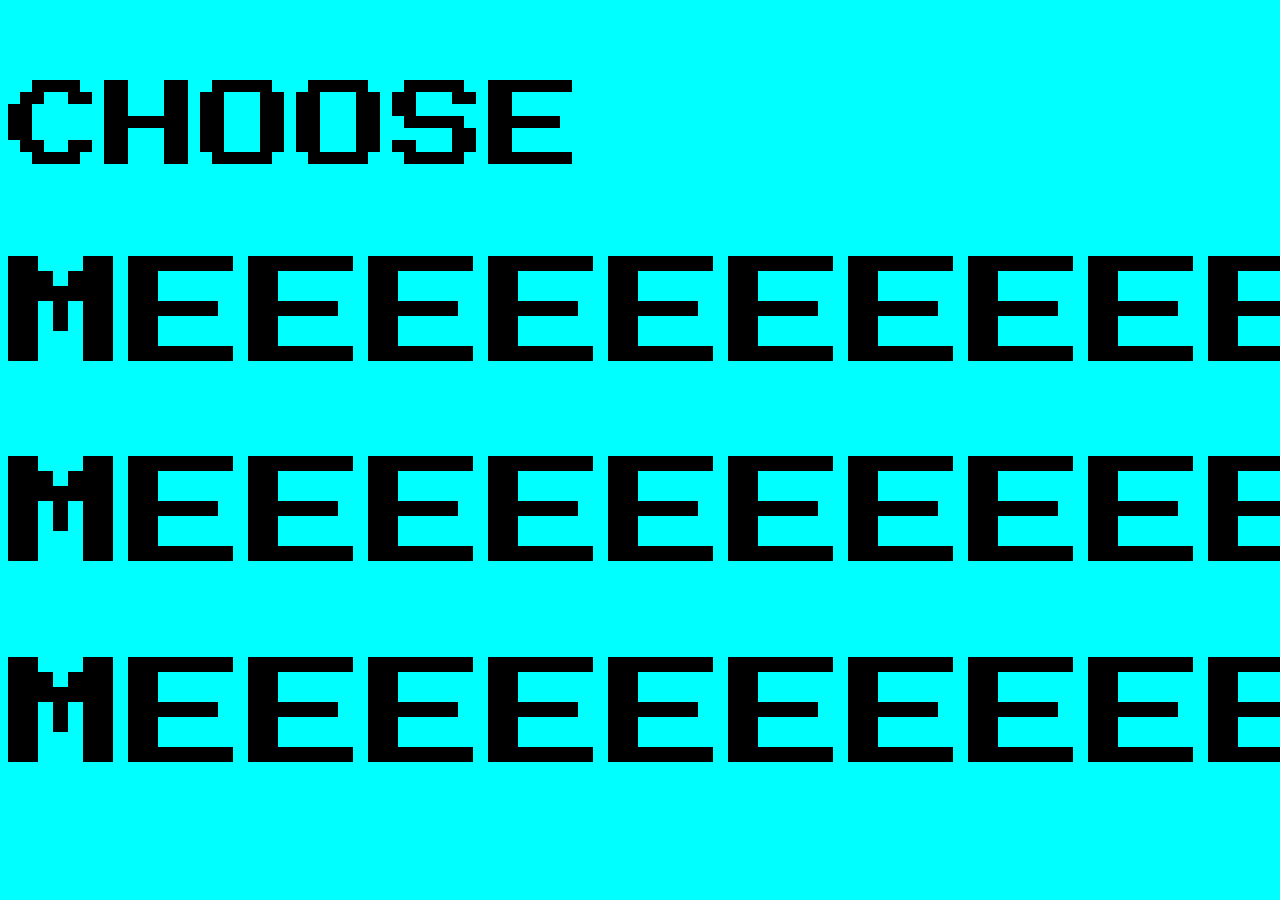
==== index.html @ 90950198 "comienzo" ====
<!DOCTYPE html>
<html lang="en">
<head>
    <meta charset="UTF-8">
    <meta name="viewport" content="width=device-width, initial-scale=1.0">
    <title>Document</title>

<!-- GOOGLE FONT PRESS START -->
 <link rel="preconnect" href="https://fonts.googleapis.com">
<link rel="preconnect" href="https://fonts.gstatic.com" crossorigin>
<link href="https://fonts.googleapis.com/css2?family=Press+Start+2P&display=swap" rel="stylesheet">

<!-- GOOGLE FONT NOTO SANS -->
<link rel="preconnect" href="https://fonts.googleapis.com">
<link rel="preconnect" href="https://fonts.gstatic.com" crossorigin>
<link href="https://fonts.googleapis.com/css2?family=Noto+Sans:ital,wght@0,100..900;1,100..900&display=swap" rel="stylesheet">

<link rel="stylesheet" href="css/style.css">

</head>
<body>
    <h2>CHOOSE</h2>
    <div class="meee">
        <div><h1>MEEEEEEEEEEEEEE</h1></div>
        <div><h1>MEEEEEEEEEEEEEE</h1></div>
        <div><h1>MEEEEEEEEEEEEEE</h1></div>
    </div>
</body>
</html>
---- css/style.css ----
body {
   background-color: aqua;
}

h1 {
  font-family: "Press Start 2P", system-ui;
  font-weight: 0;
  font-style: normal;
  font-size: 120px;
  gap: inherit;
}

h2 {
   font-family: "Press Start 2P", system-ui;
   font-weight: 0;
   font-style: normal; 
   font-size: 96px;
}


*{
  font-family: "Noto Sans", sans-serif;
  font-optical-sizing: auto;
  font-weight: 200;
  font-style: normal;
  font-variation-settings:
    "wdth" 100;
}
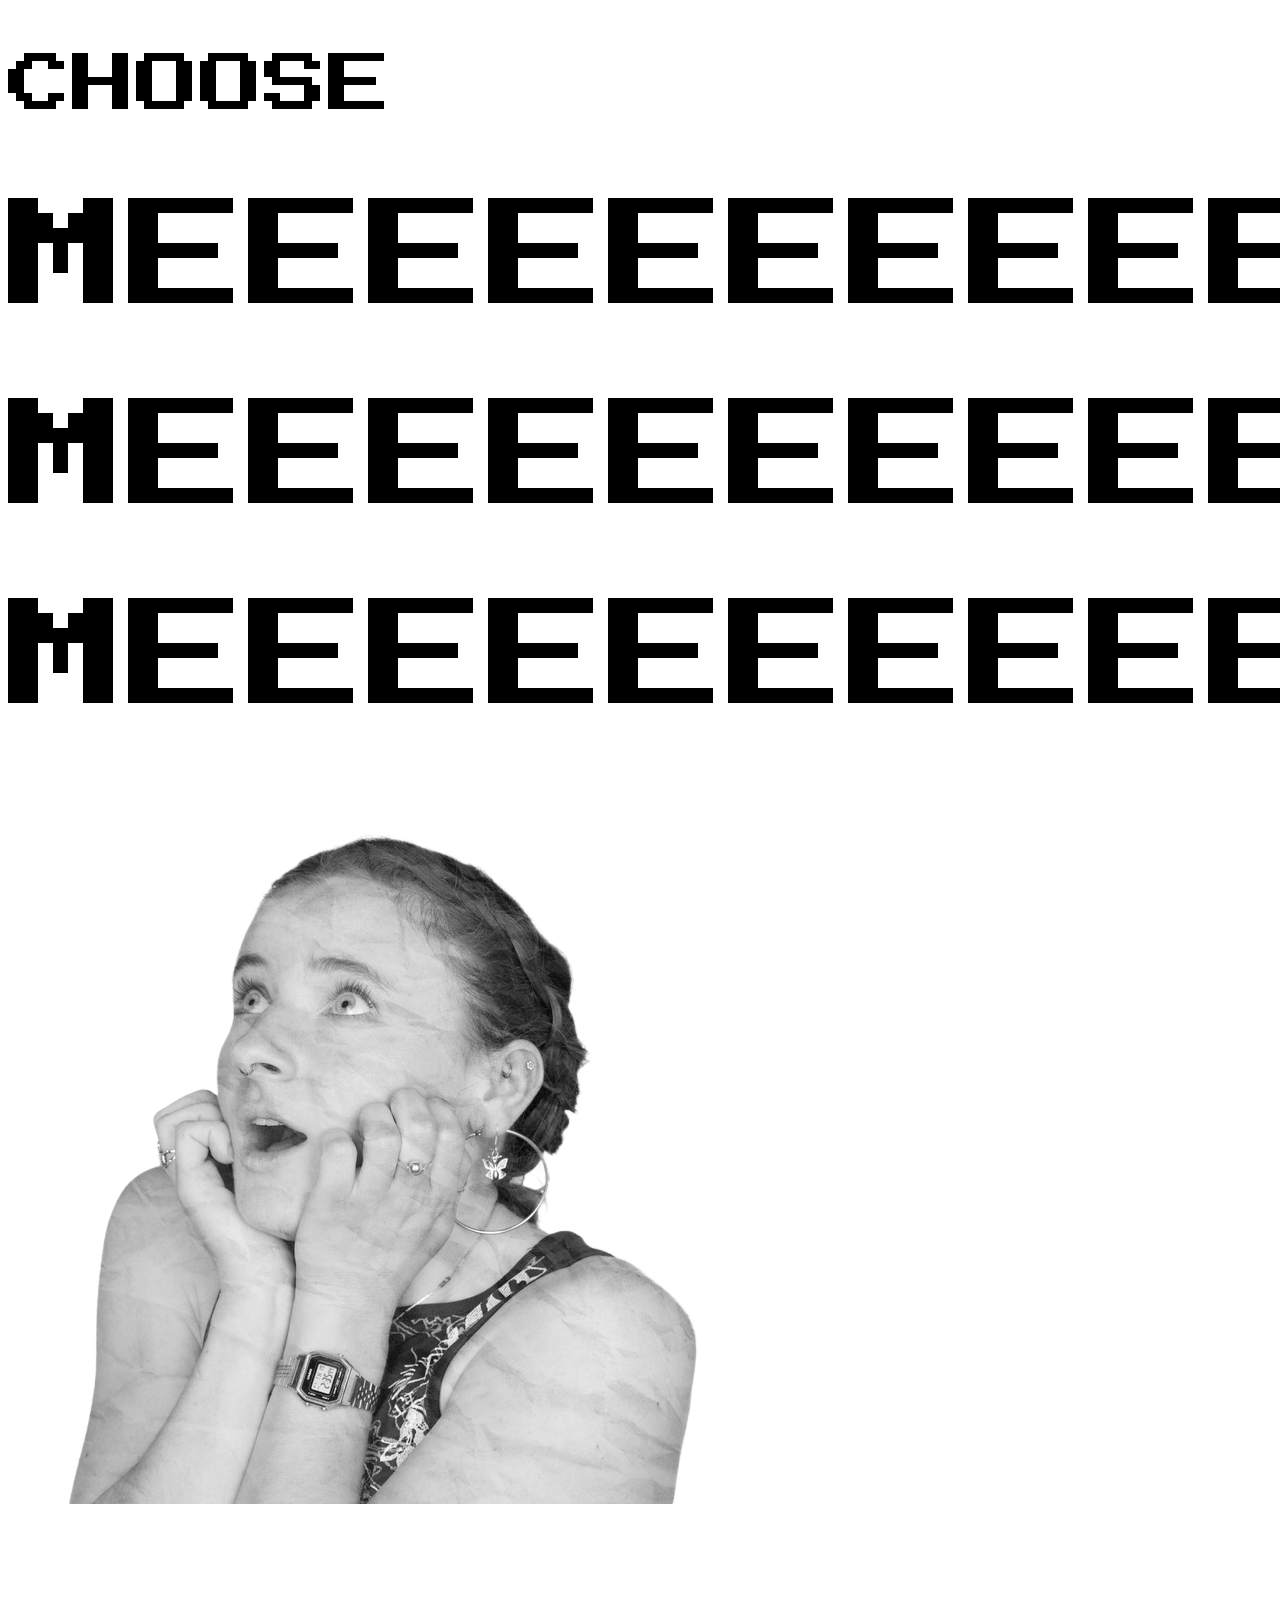
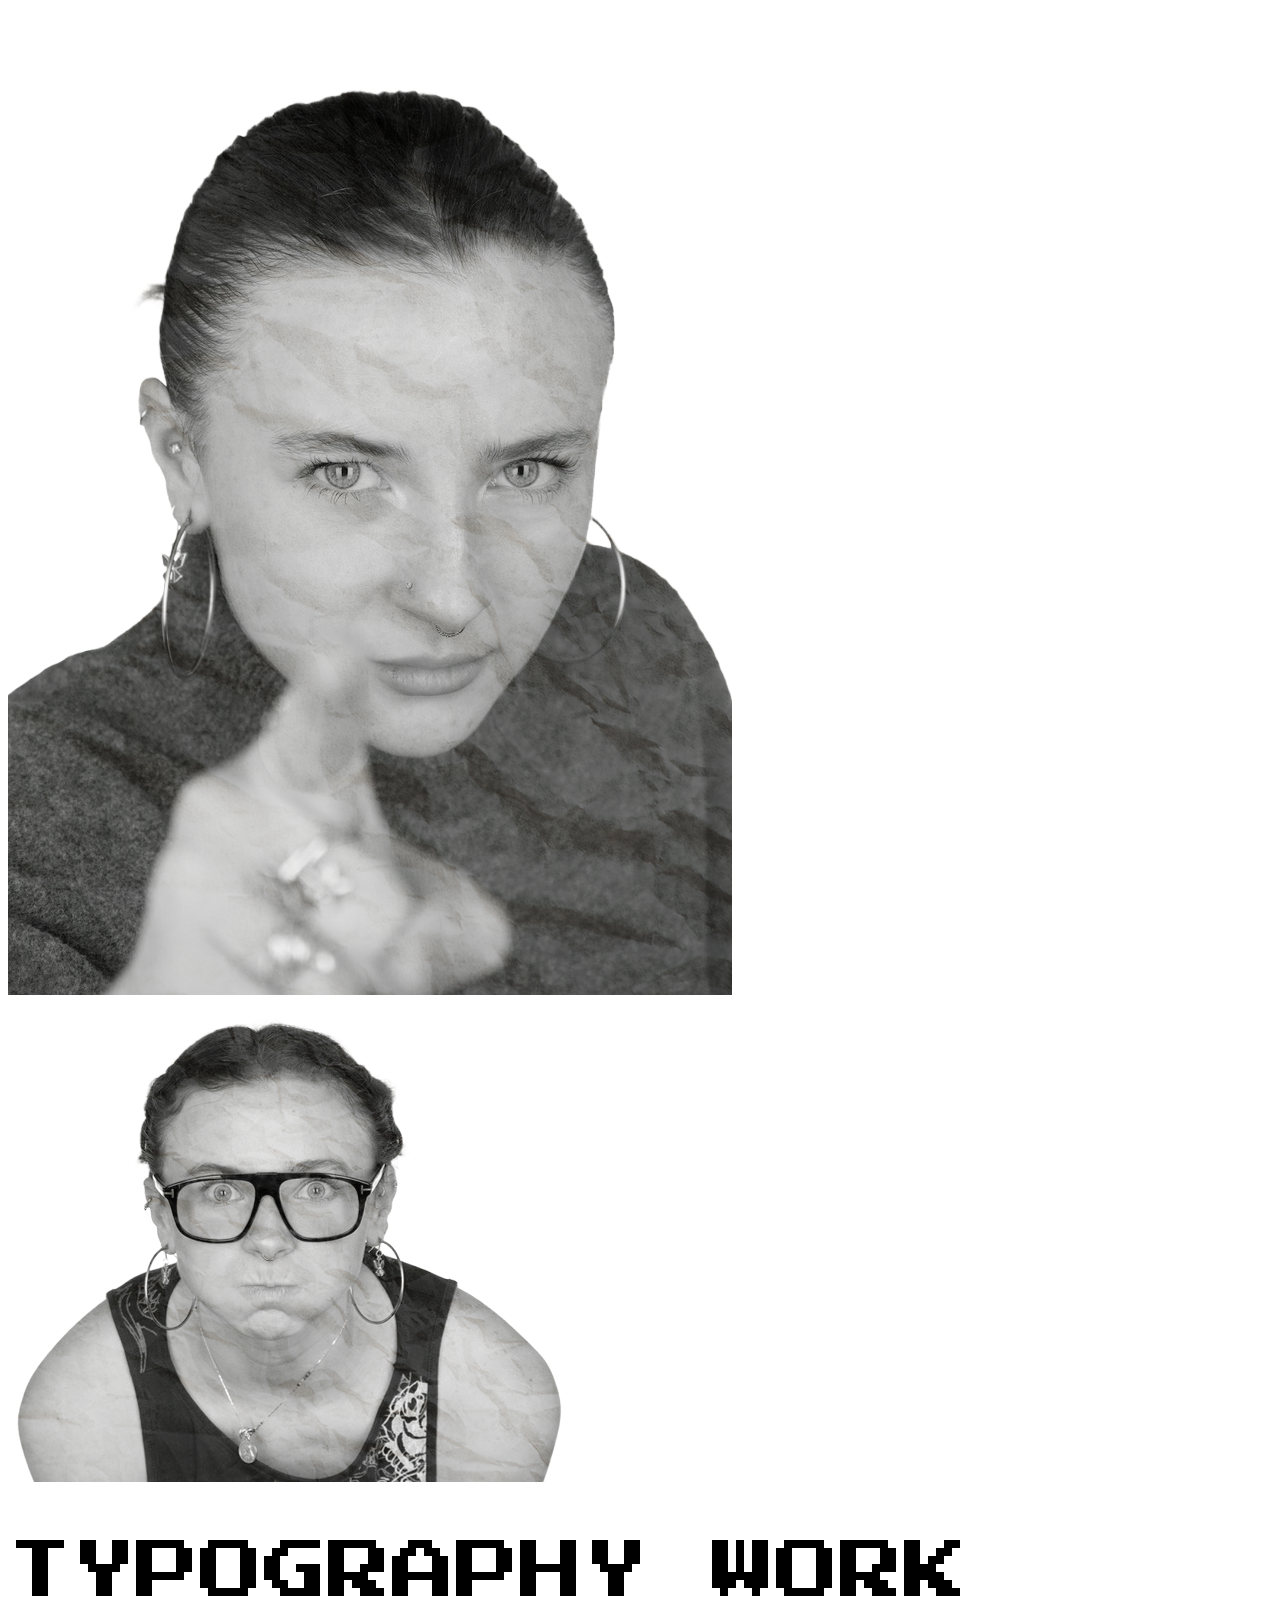
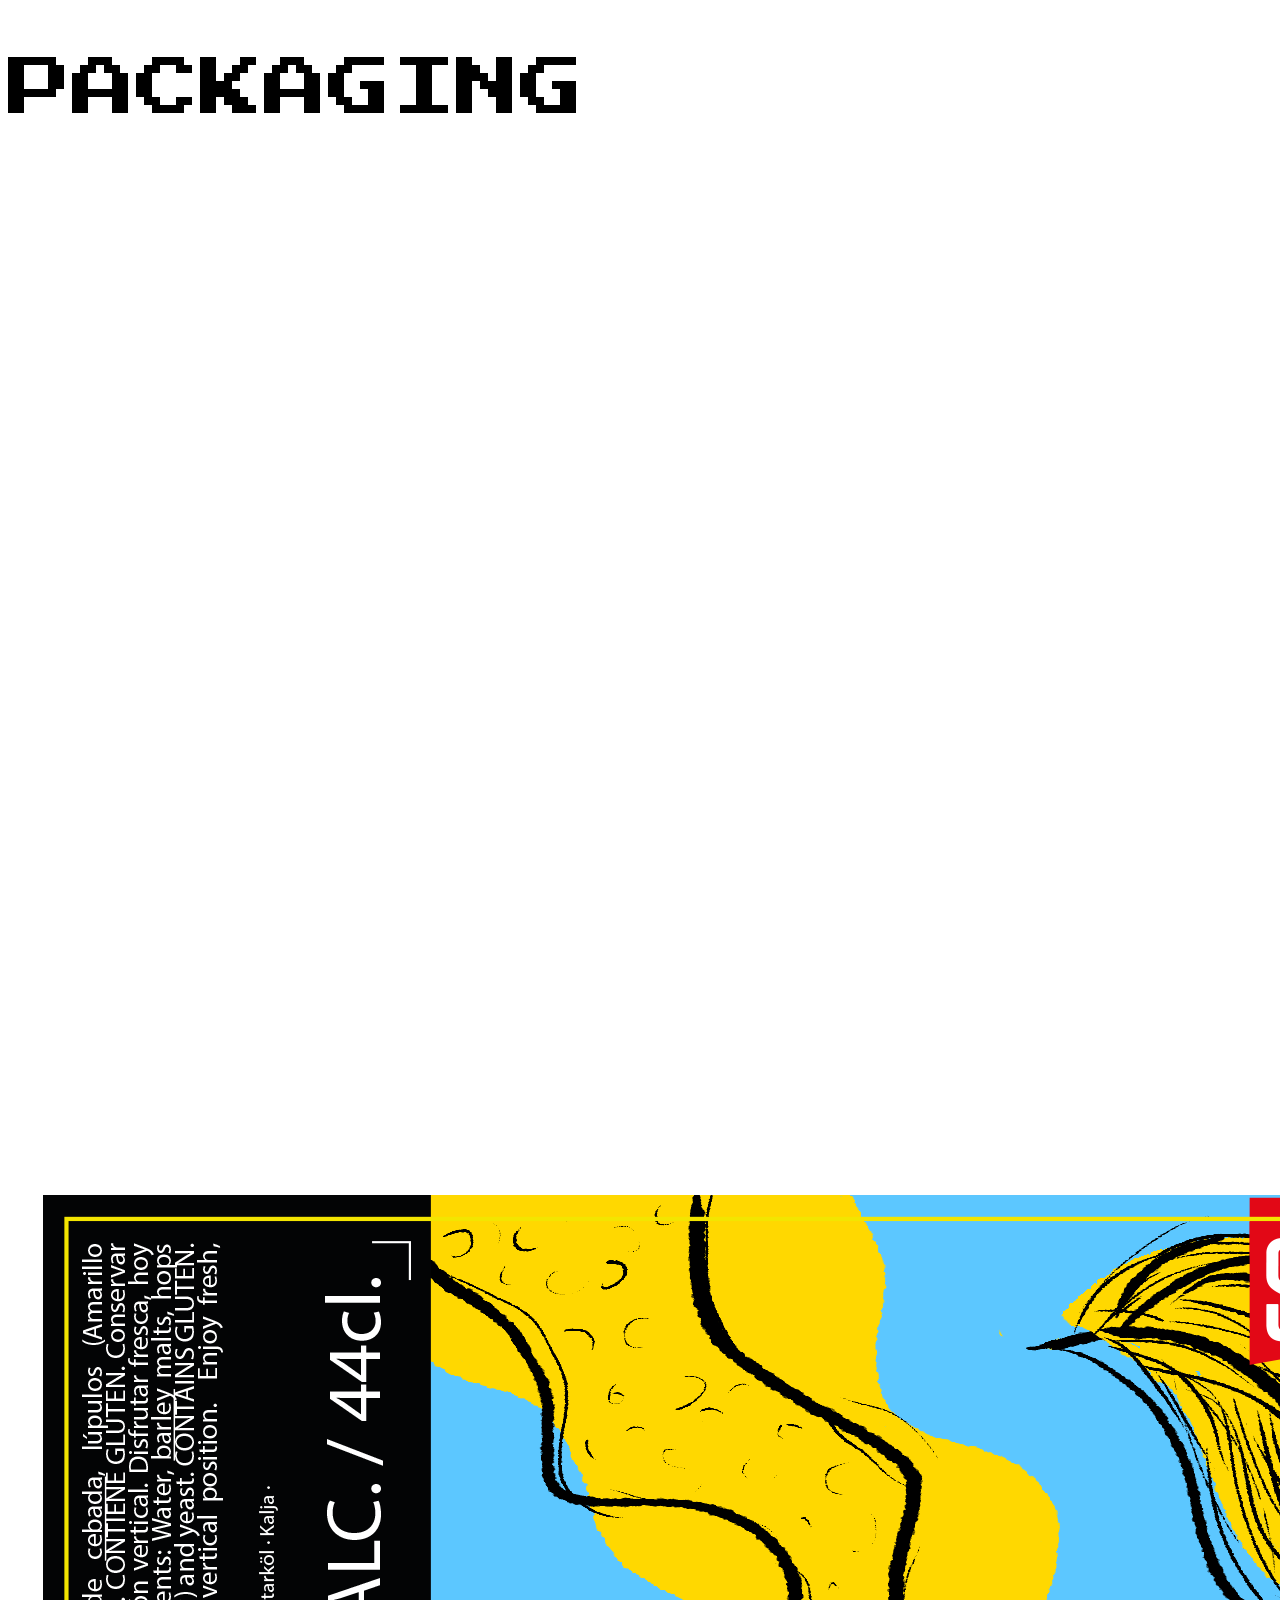
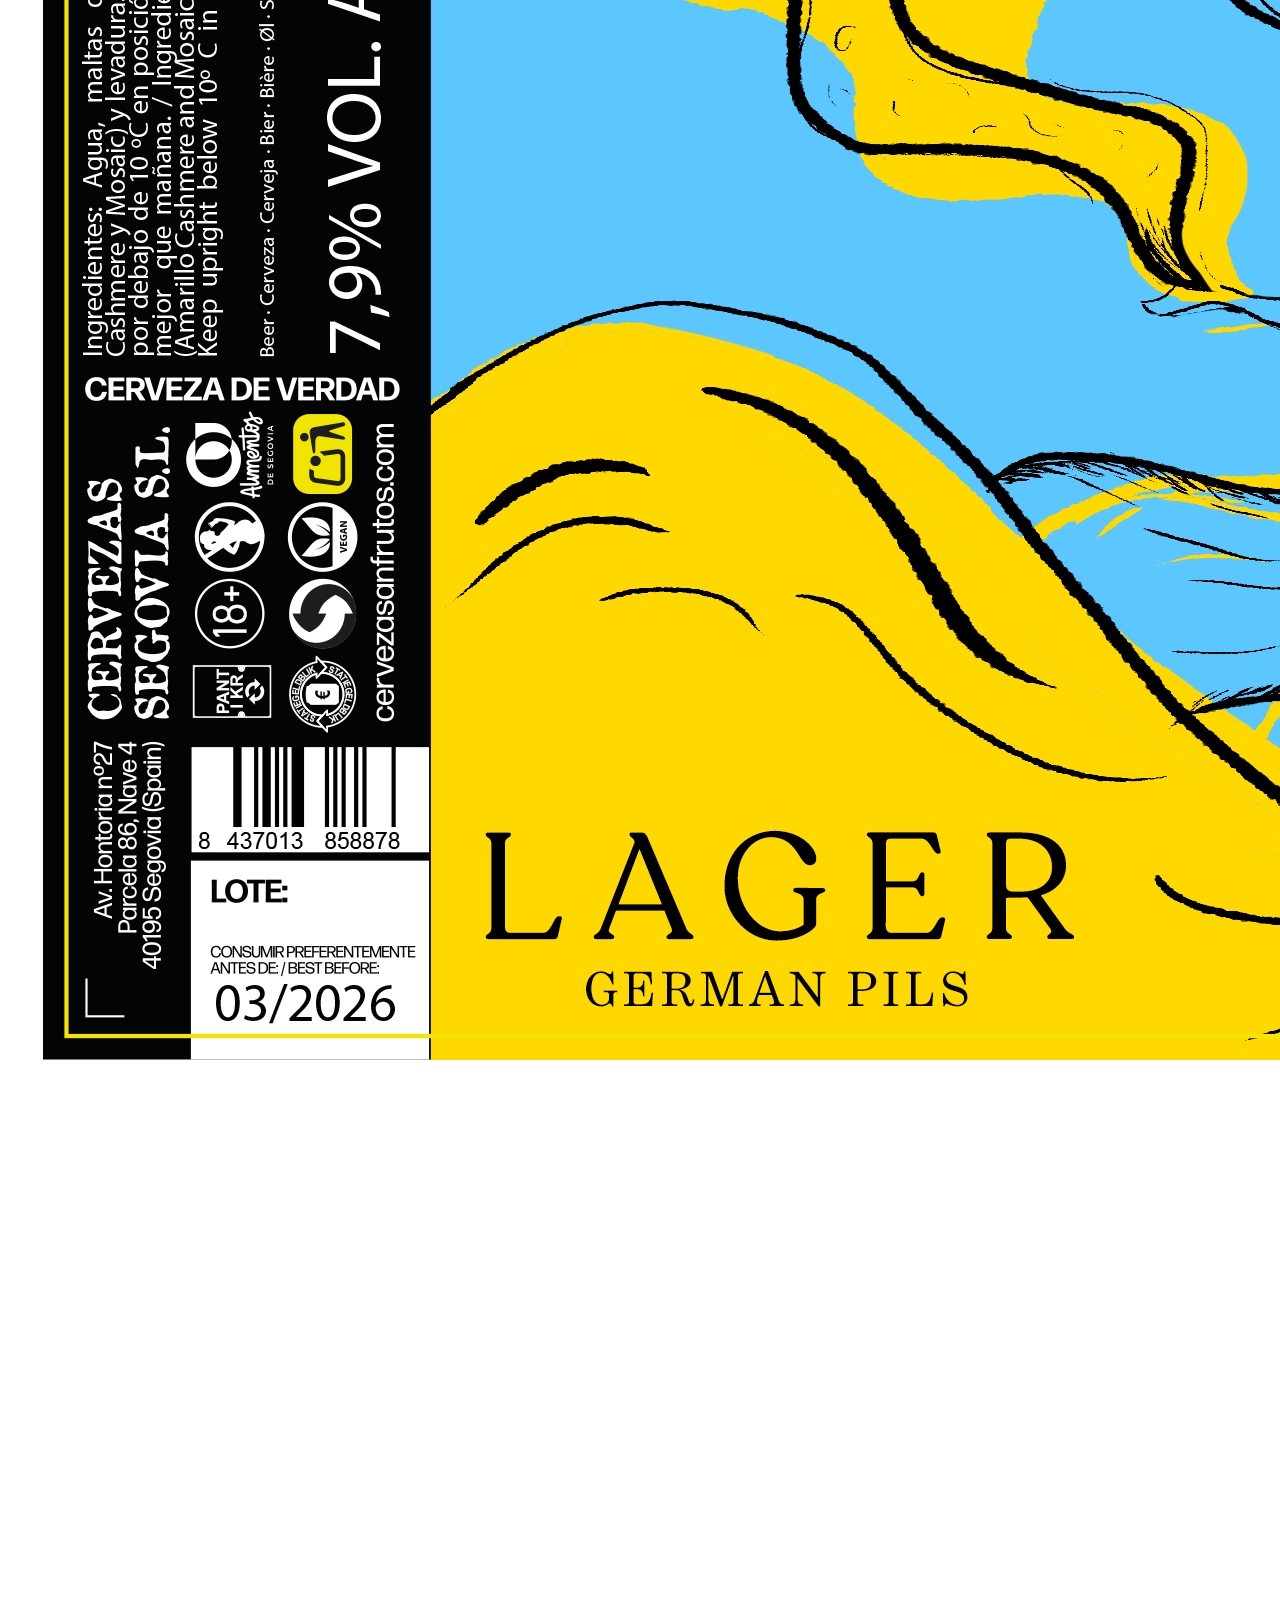
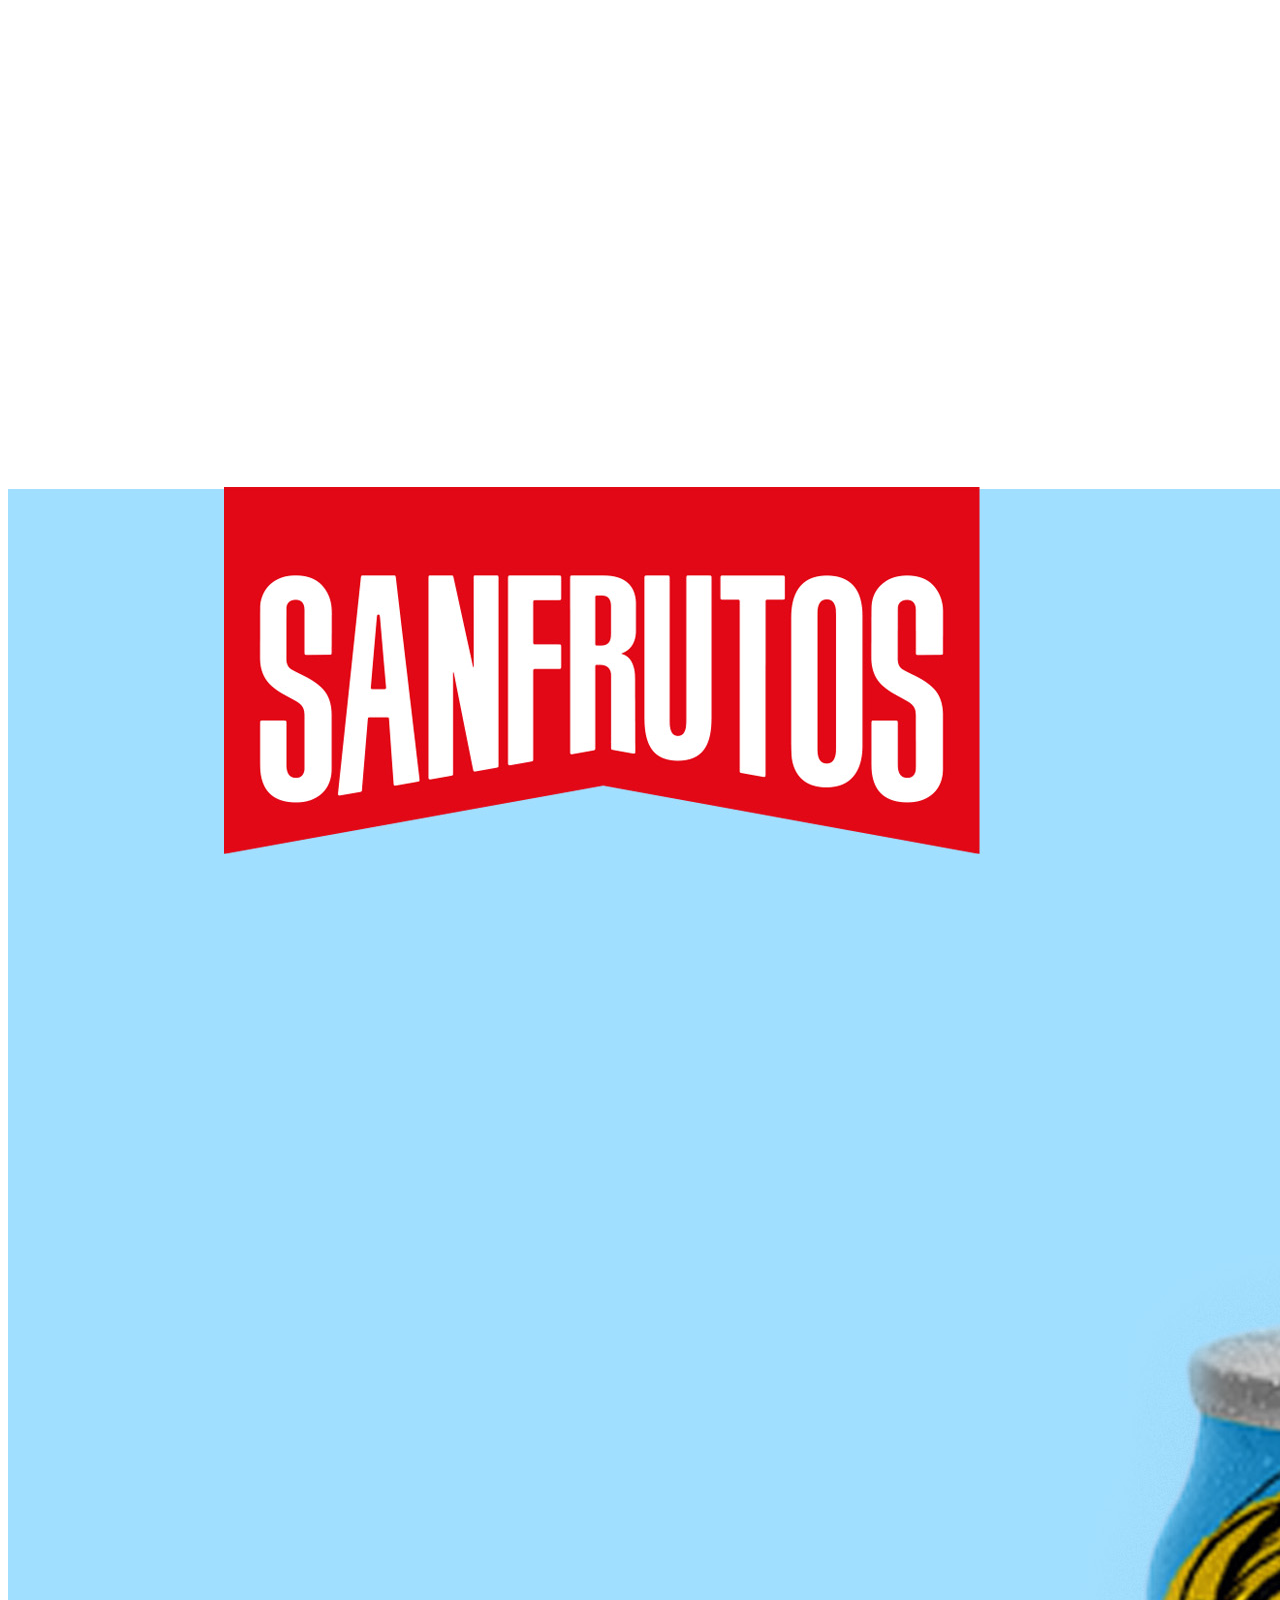
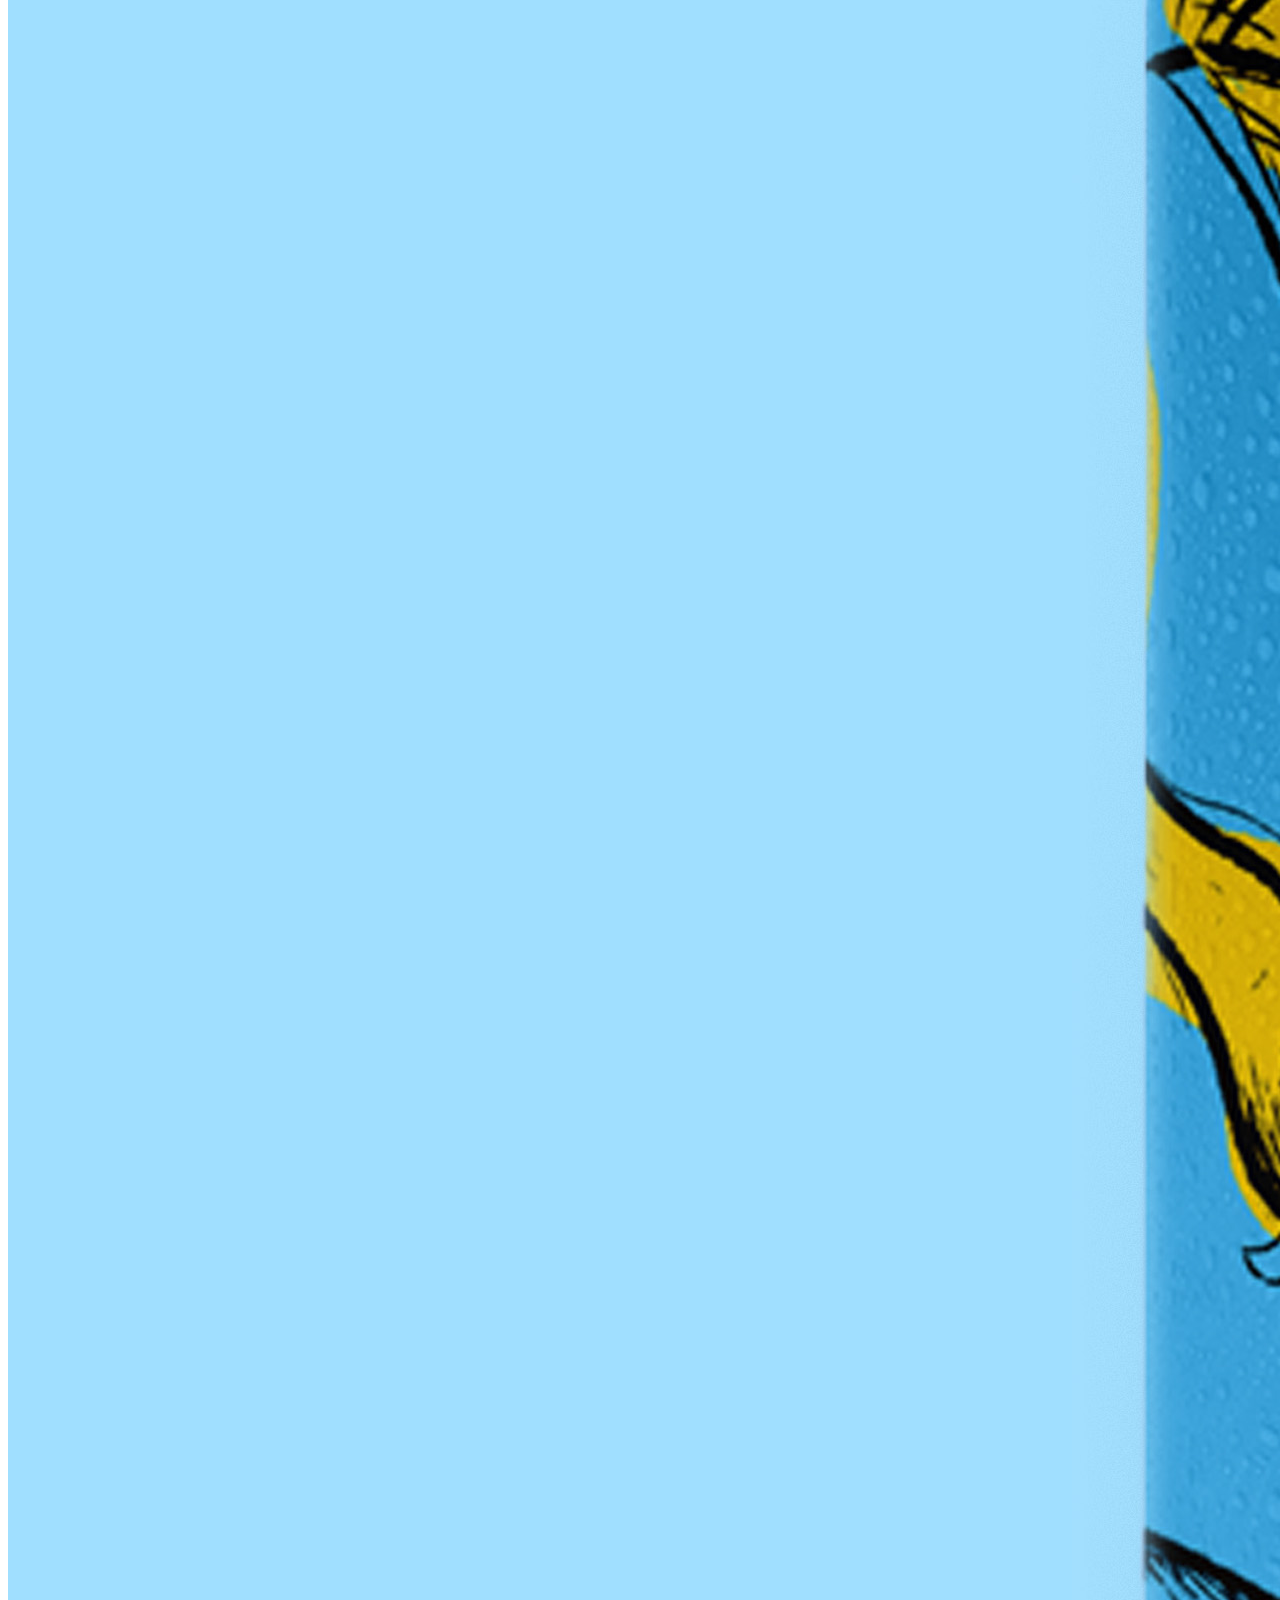
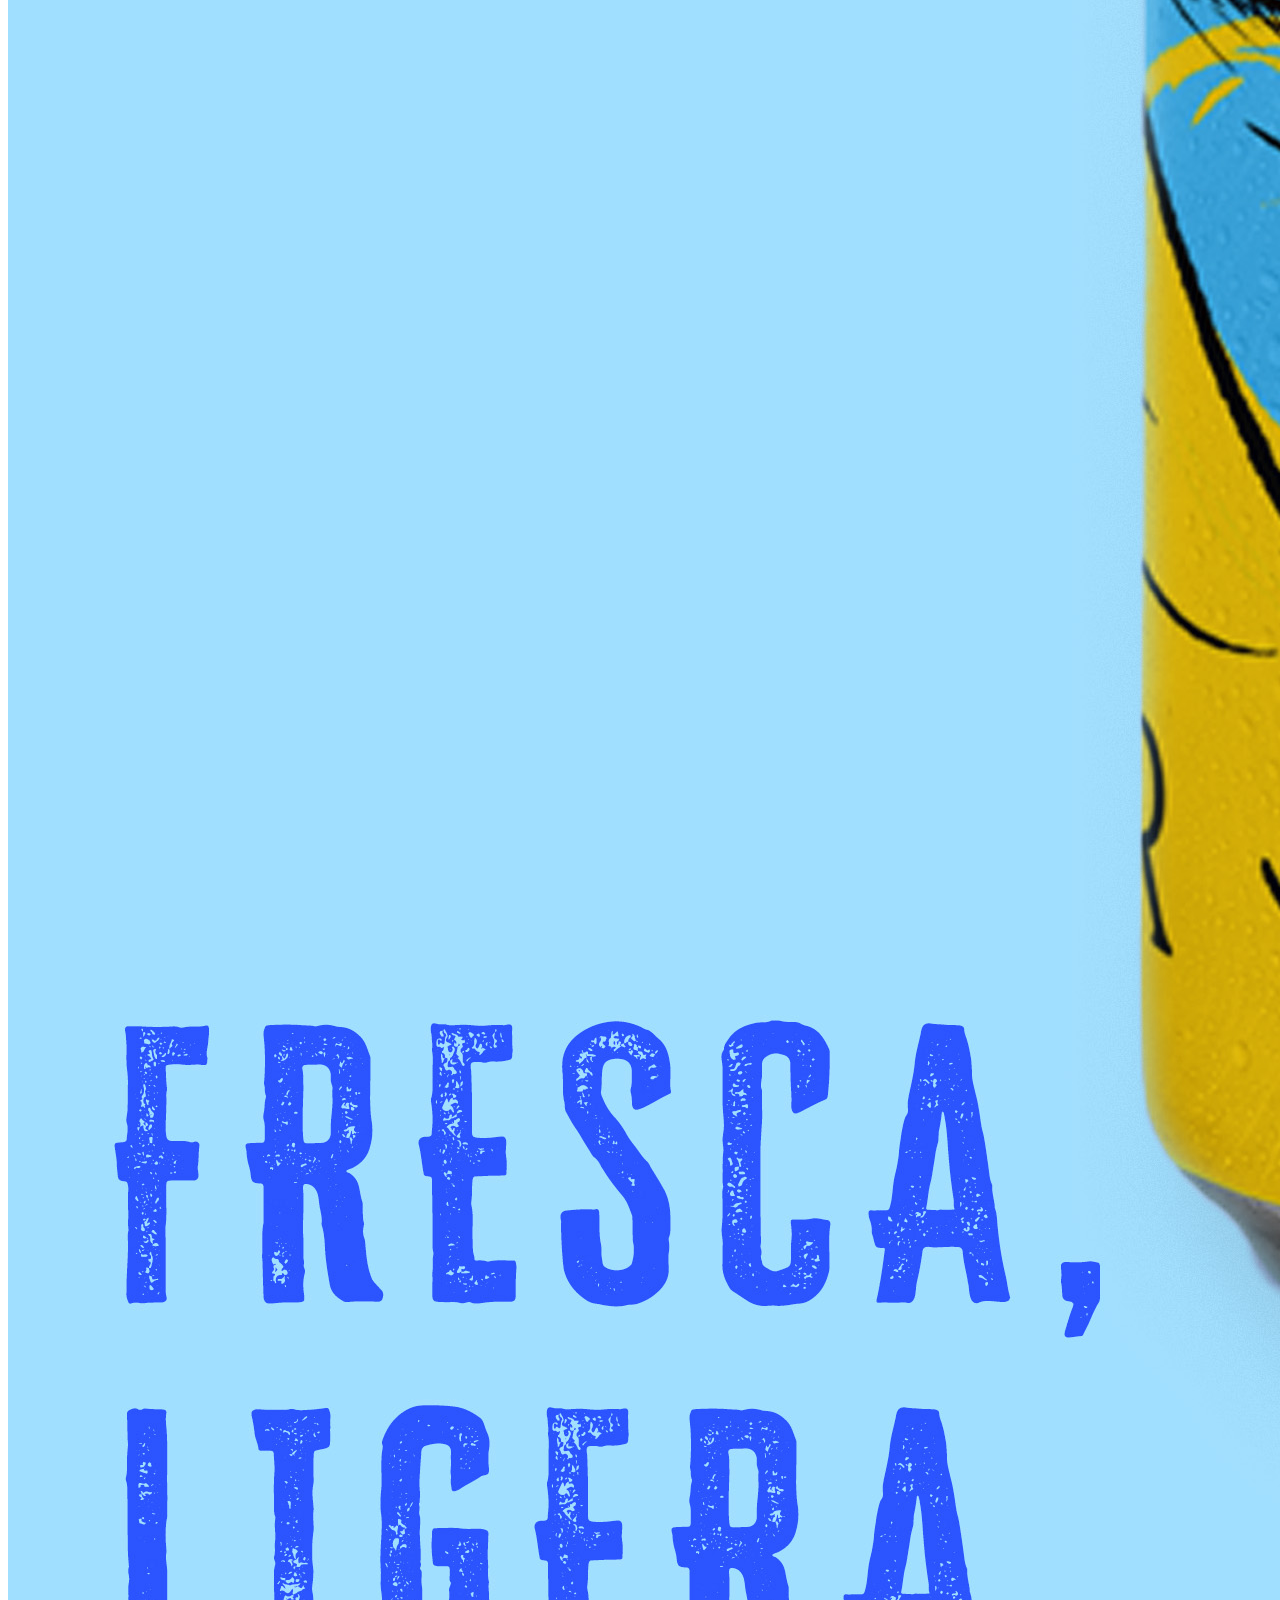
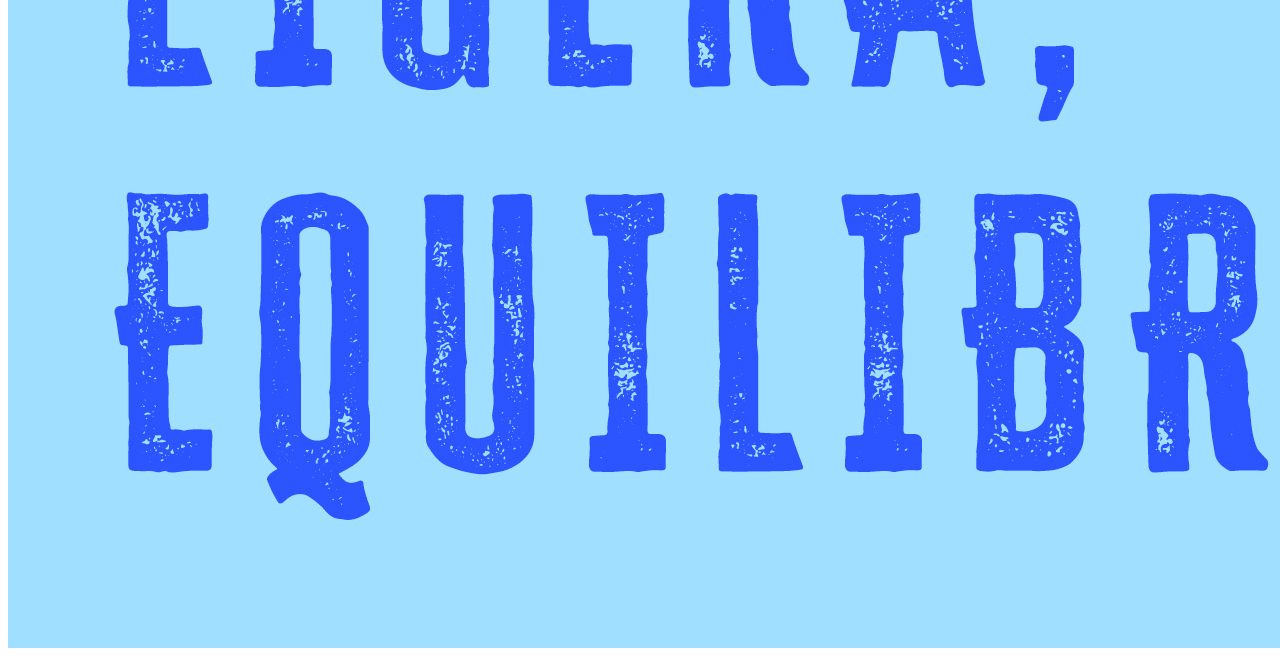
==== commit 6d822fab: "imgs" ====
--- a/index.html
+++ b/index.html
@@ -19,11 +19,33 @@
 
 </head>
 <body>
+   
+    <!-- PÁGINA PRINCIPAL -->
     <h2>CHOOSE</h2>
     <div class="meee">
         <div><h1>MEEEEEEEEEEEEEE</h1></div>
         <div><h1>MEEEEEEEEEEEEEE</h1></div>
         <div><h1>MEEEEEEEEEEEEEE</h1></div>
     </div>
+            
+    <div>
+        <img src="/media/img/tipofotone.png" alt="">
+        <img src="/media/img/packfotone.png" alt="">
+        <img src="/media/img/gallfotone.png" alt="">
+    </div>
+
+    <!-- KNOW ME -->
+
+
+    <!-- TIPO -->
+     <h2>TYPOGRAPHY WORK</h2>
+
+    <!-- PACKAGING -->
+     <h2>PACKAGING</h2>
+     <img src="/media/img/etiquetasanfrutoo.png" alt="">
+     <img src="/media/img/POSTER CERVEZA.jpg" alt="">
+    <!-- GALLERY -->
+
+
 </body>
 </html>
--- a/css/style.css
+++ b/css/style.css
@@ -1,20 +1,15 @@
-body {
-   background-color: aqua;
-}
-
 h1 {
   font-family: "Press Start 2P", system-ui;
   font-weight: 0;
   font-style: normal;
   font-size: 120px;
-  gap: inherit;
 }
 
 h2 {
    font-family: "Press Start 2P", system-ui;
    font-weight: 0;
    font-style: normal; 
-   font-size: 96px;
+   font-size: 64px;
 }
 
 
@@ -25,4 +20,4 @@
   font-style: normal;
   font-variation-settings:
     "wdth" 100;
-}
+}
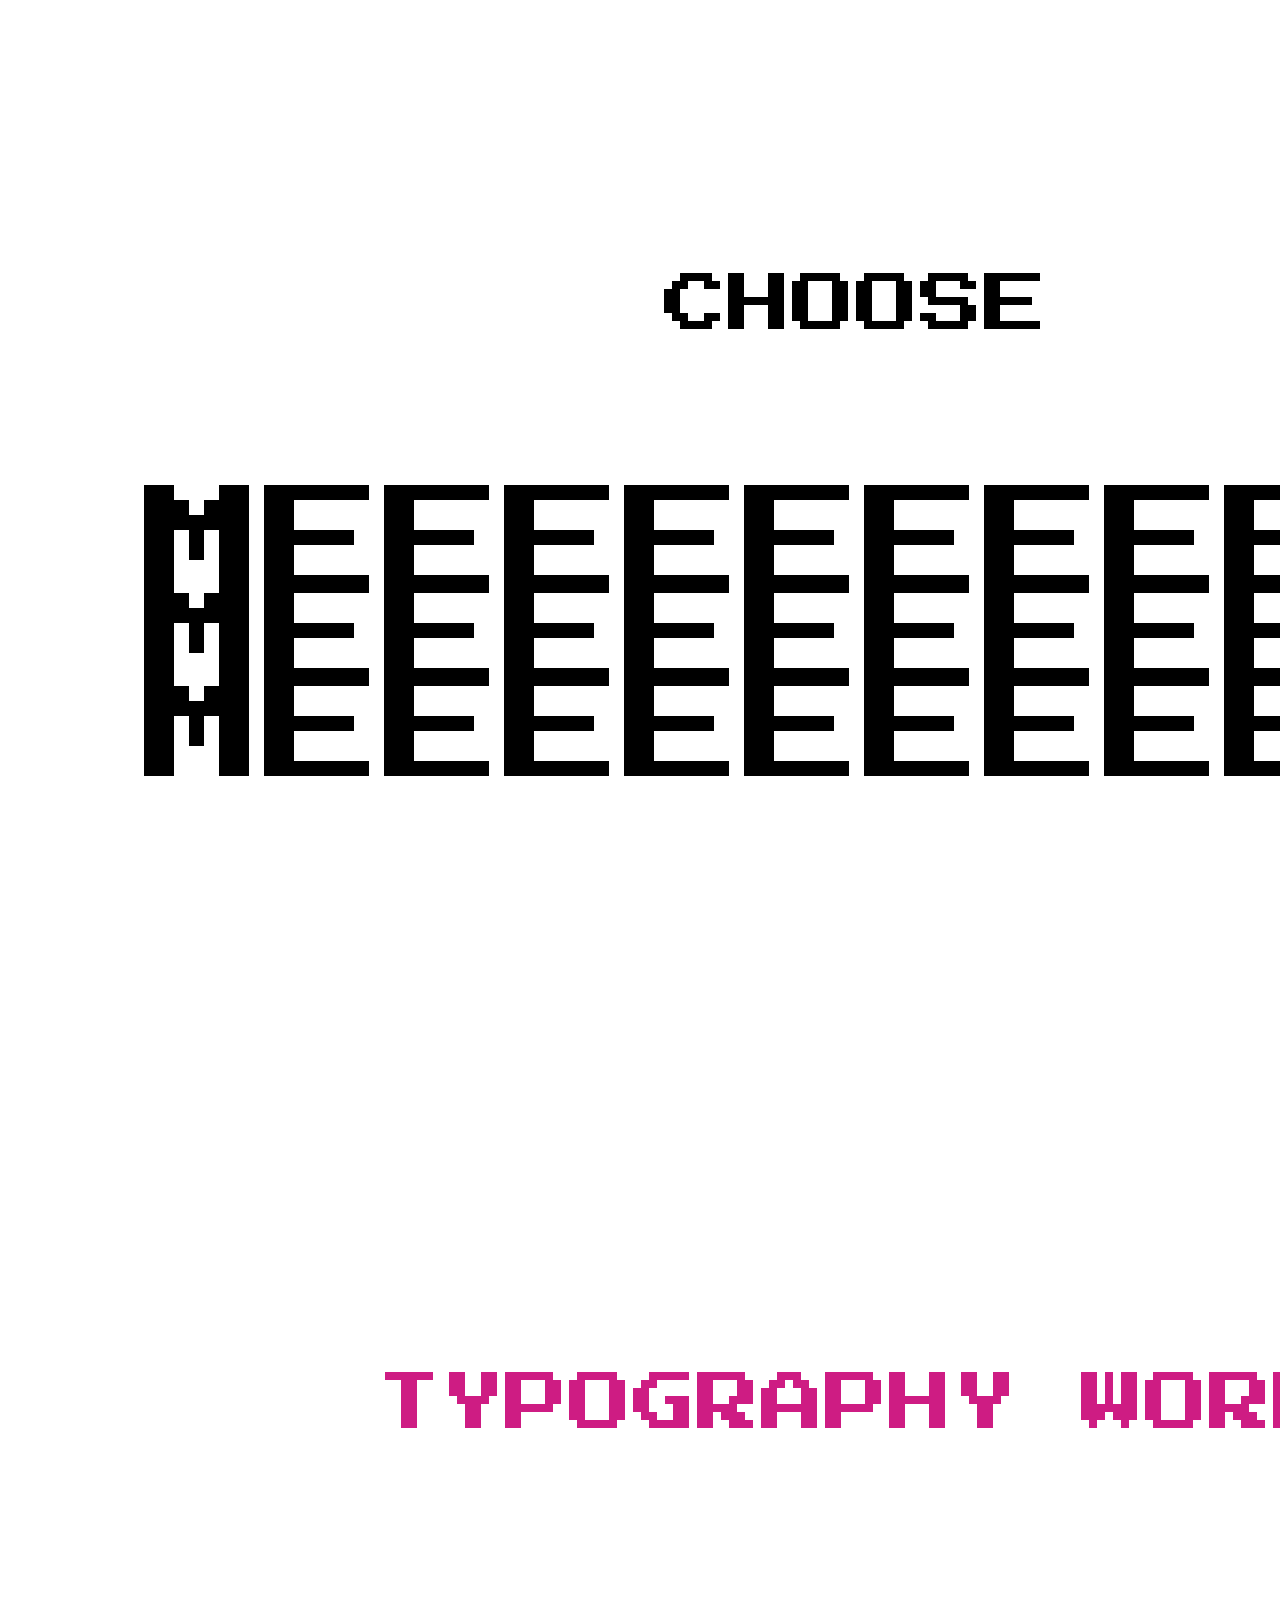
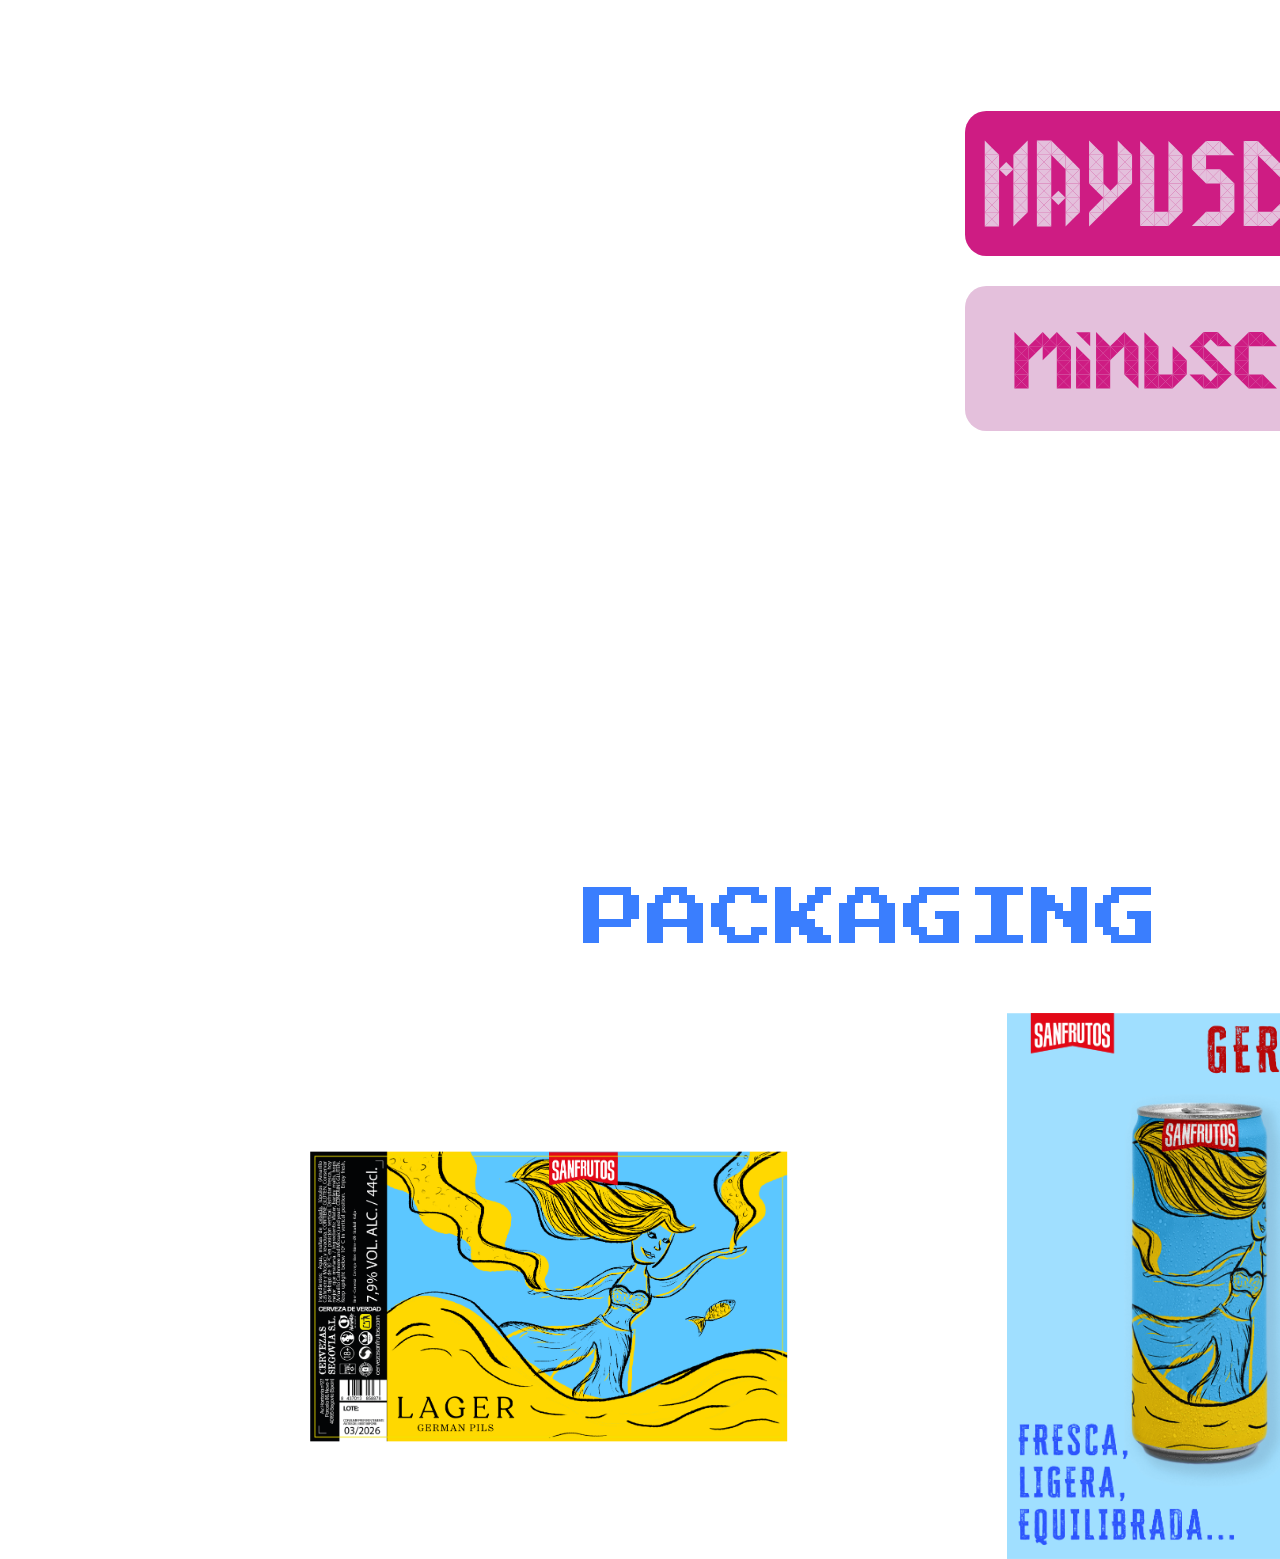
==== commit dbd95cb6: "SOS Estoy a punto de llorar sobre el teclado, mejor voy a cenar." ====
--- a/index.html
+++ b/index.html
@@ -21,31 +21,46 @@
 <body>
    
     <!-- PÁGINA PRINCIPAL -->
-    <h2>CHOOSE</h2>
-    <div class="meee">
-        <div><h1>MEEEEEEEEEEEEEE</h1></div>
-        <div><h1>MEEEEEEEEEEEEEE</h1></div>
-        <div><h1>MEEEEEEEEEEEEEE</h1></div>
-    </div>
-            
-    <div>
-        <img src="/media/img/tipofotone.png" alt="">
-        <img src="/media/img/packfotone.png" alt="">
-        <img src="/media/img/gallfotone.png" alt="">
-    </div>
-
+    <section id="home">
+        <h2>CHOOSE</h2>
+        <div class="me">
+            <div class="me1"><h1>MEEEEEEEEEEE</h1></div>
+            <div class="me2"><h1>MEEEEEEEEEEE</h1></div>
+            <div class="me3"><h1>MEEEEEEEEEEE</h1></div>
+        </div>
+        <!-- <div class="fotoshome">
+            <div class="tipofotone"><img src="media/media/tipofotone.png" alt=""></div>
+            <img src="/media/img/packfotone.png" alt="">
+            <img src="/media/img/gallfotone.png" alt="">
+        </div> -->
+    </section>
+   
     <!-- KNOW ME -->
 
-
     <!-- TIPO -->
-     <h2>TYPOGRAPHY WORK</h2>
+     <section id="tipo">
+        <h2>TYPOGRAPHY WORK</h2>
+        <div class="reticulas">
+            <div class="ñmayus"><img src="media/media/Ñmayus.svg" alt=""></div>
+            <div class="ñminus"><img src="media/media/ñminus.svg" alt=""></div>
+        </div>
+        <div class="boxtipos">
+            <div class="mayus"><img src="media/media/MAYUS.svg" alt=""></div>
+            <div class="minus"><img src="media/media/minus.svg" alt=""></div>
+        </div>
+     </section>
+    
 
     <!-- PACKAGING -->
-     <h2>PACKAGING</h2>
-     <img src="/media/img/etiquetasanfrutoo.png" alt="">
-     <img src="/media/img/POSTER CERVEZA.jpg" alt="">
-    <!-- GALLERY -->
+     <section id="packaging">
+        <h2>PACKAGING</h2>
+        <div class="etiqueta"> <img src="media/media/etiquetasanfrutoo.svg" alt=""></div>
+        <div class="poster"><img src="media/media/POSTER CERVEZA.svg" alt=""></div>
+     </section>
+   
+    <!-- OTROS TRABAJOS -->
+     <section id="otrostrabajos">
 
-
+     </section>
 </body>
 </html>
--- a/css/style.css
+++ b/css/style.css
@@ -3,6 +3,7 @@
   font-weight: 0;
   font-style: normal;
   font-size: 120px;
+  color: #000000;
 }
 
 h2 {
@@ -10,6 +11,7 @@
    font-weight: 0;
    font-style: normal; 
    font-size: 64px;
+   color: #000000;
 }
 
 
@@ -20,4 +22,137 @@
   font-style: normal;
   font-variation-settings:
     "wdth" 100;
-}+}
+
+/* HOME */
+  /* CHOOSE */
+  #home > h2 {
+    position: absolute;
+    width: 576px;
+    height: 96px;
+    left: 568px;
+    top: 220px;
+    font-weight: 400;
+    font-size: 64px;
+    line-height: 64px;
+    text-align: center;
+  }
+
+  /* MEEEEEE */
+    /* me1 */
+    #home > .me > .me1 {
+      position: absolute;
+      width: 1440px;
+      height: 120px;
+      left: 144px;
+      top: 385px;
+      font-weight: 400;
+      font-size: 120px;
+      line-height: 120px;
+      text-align: center;
+    }
+
+    /* me2 */
+    #home > .me > .me2 {
+      position: absolute;
+      width: 1440px;
+      height: 120px;
+      left: 144px;
+      top: 478px;
+      font-weight: 400;
+      font-size: 120px;
+      line-height: 120px;
+      text-align: center
+    }
+
+    /* me3 */
+    #home > .me > .me3 {
+      position: absolute;
+      width: 1440px;
+      height: 120px;
+      left: 144px;
+      top: 571px;
+      font-weight: 400;
+      font-size: 120px;
+      line-height: 120px;
+      text-align: center;
+    }
+
+
+/* TYPOGRAPHY WORK */
+  #tipo > h2 {
+    position: absolute;
+    width: 1277px;
+    height: 64px;
+    left: 218px;
+    top: 1319px;
+    text-align: center;
+    color: #CE1C83;
+    }
+
+  /* Ñreticula 1 */
+  #tipo > .reticulas > .ñmayus {
+    position: absolute;
+    width: 262px;
+    height: 320px;
+    left: 260px;
+    top: 1712px;
+  }
+
+  /* ñminus 1 */
+  #tipo > .reticulas > .ñminus {
+    position: absolute;
+    width: 263px;
+    height: 321px;
+    left: 549px;
+    top: 1711px;
+  }
+
+  /* MAYUS 1 */
+  #tipo > .boxtipos > .mayus {
+    position: absolute;
+    width: 494px;
+    height: 145px;
+    left: 965px;
+    top: 1711px;
+  }
+
+  /* minus 1 */
+  #tipo > .boxtipos > .minus {
+    position: absolute;
+    width: 494px;
+    height: 145px;
+    left: 965px;
+    top: 1886px;
+  }
+
+/* PACKAGING */
+  #packaging > h2 {
+    position: absolute;
+    width: 914px;
+    height: 96px;
+    left: 414px;
+    top: 2434px;
+    font-weight: 400;
+    text-align: center;
+    color: #3A7EFE;
+  }
+  /* etiquetasanfrutoo 1 */
+    #packaging > .etiqueta > img {
+      position: absolute;
+      width: 478px;
+      height: 295px;
+      left: 310px;
+      top: 2749px;
+    }
+    
+  /* POSTER CERVEZA 2 */
+    #packaging > .poster > img {
+      position: absolute;
+      width: 386px;
+      height: 546px;
+      left: 1007px;
+      top: 2613px;
+    }
+
+/* OTROS TRABAJOS */
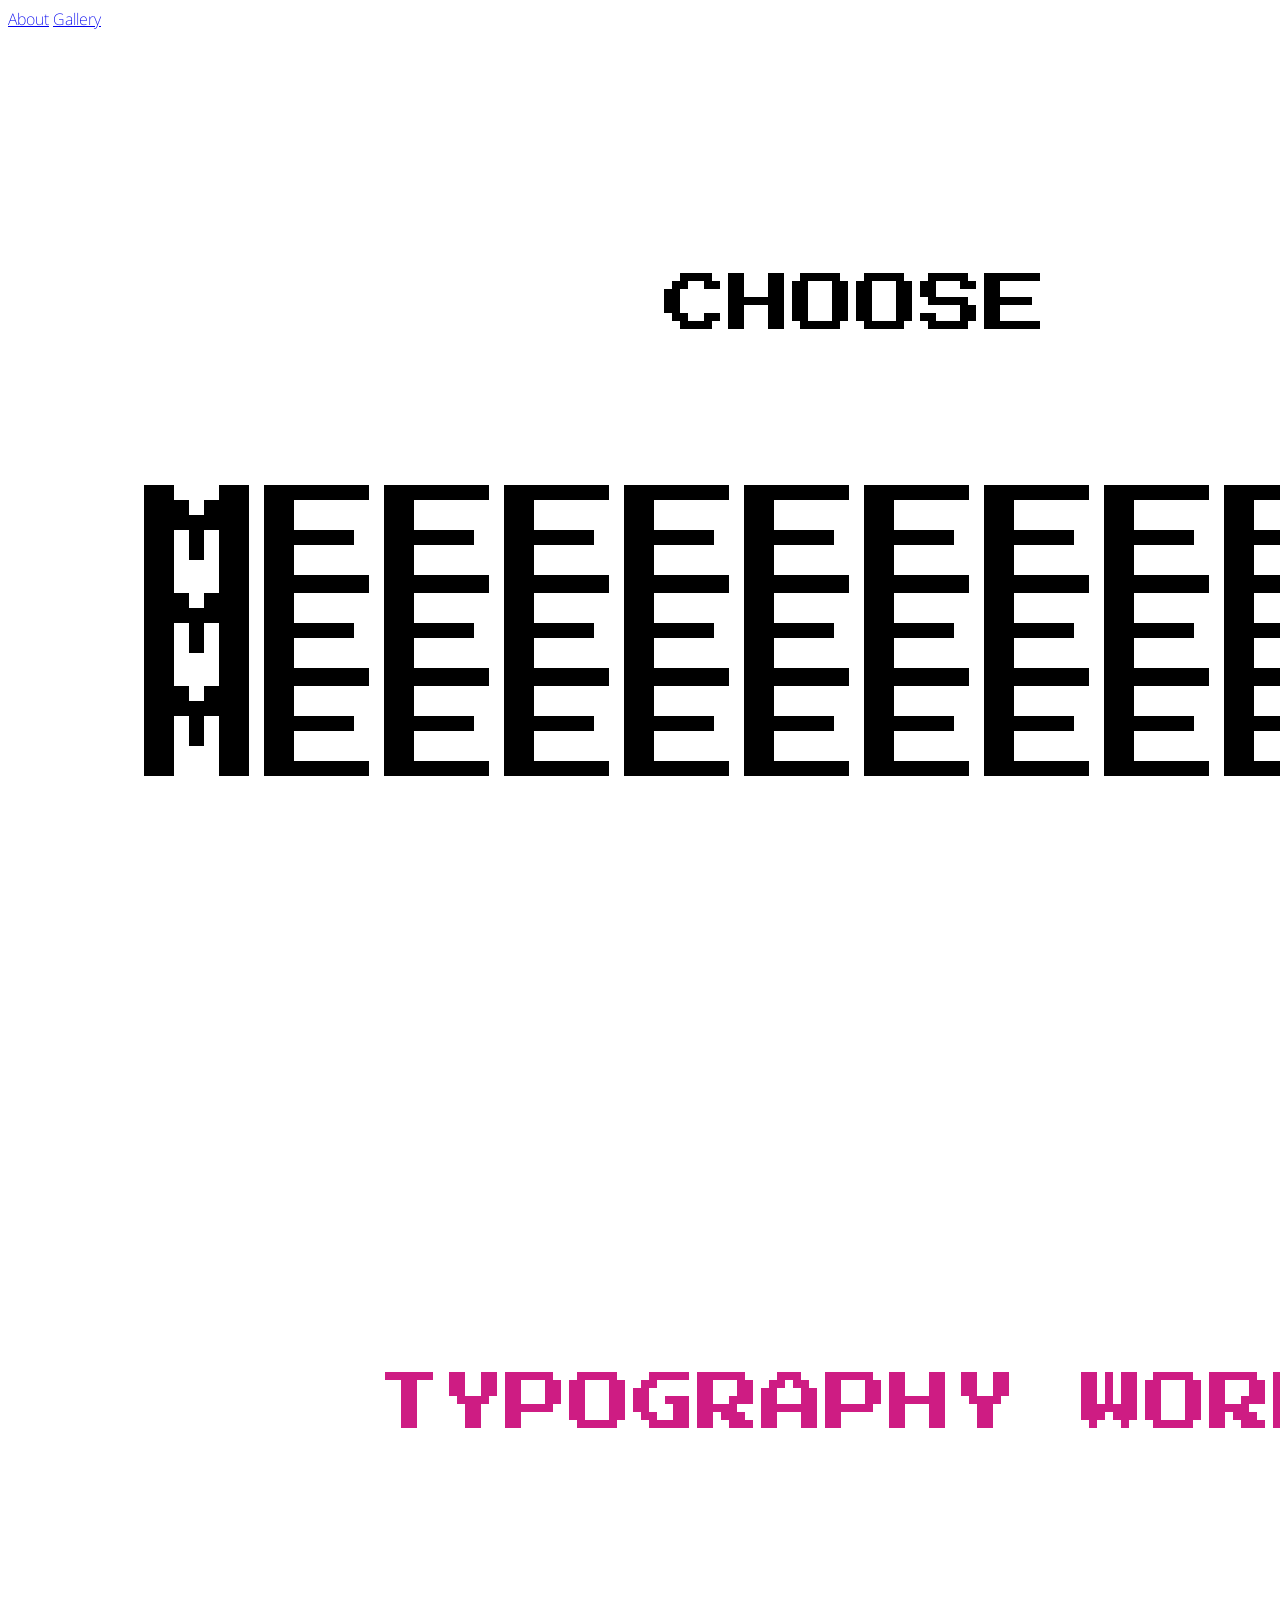
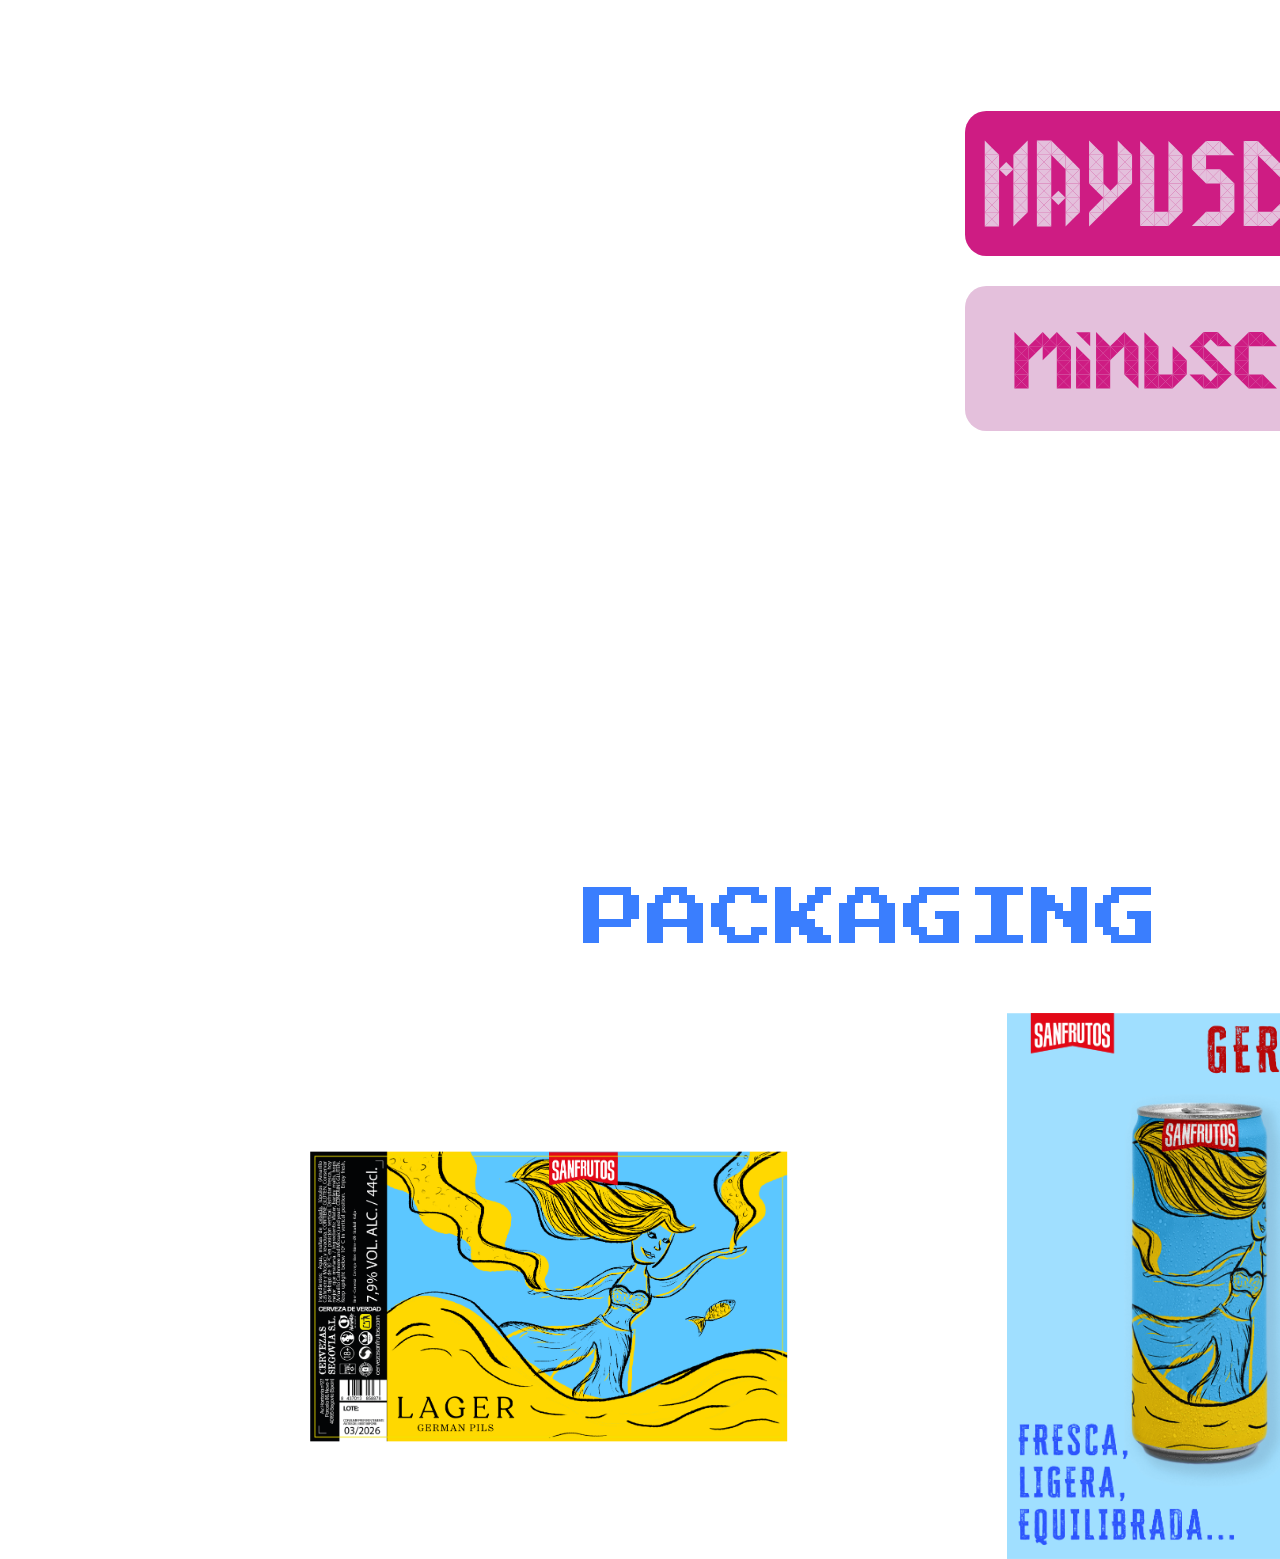
==== commit 87ef330e: "gallery/about Sigo sin ver a luz al final del túnel" ====
--- a/index.html
+++ b/index.html
@@ -19,6 +19,12 @@
 
 </head>
 <body>
+    <div class="wrapper">
+        <nav>
+            <a href="about.html"> About</a>
+            <a href="gallery.html">Gallery</a>
+        </nav>
+    </div>
    
     <!-- PÁGINA PRINCIPAL -->
     <section id="home">
--- a/css/style.css
+++ b/css/style.css
@@ -156,3 +156,17 @@
     }
 
 /* OTROS TRABAJOS */
+#gallery {
+}
+
+
+/* versiona 1 */
+#gallery > ul > li > .versiona {
+  position: absolute;
+  width: 270px;
+  height: 191px;
+  left: 427px;
+  top: 301px;
+  background: url(versiona.png);
+}
+
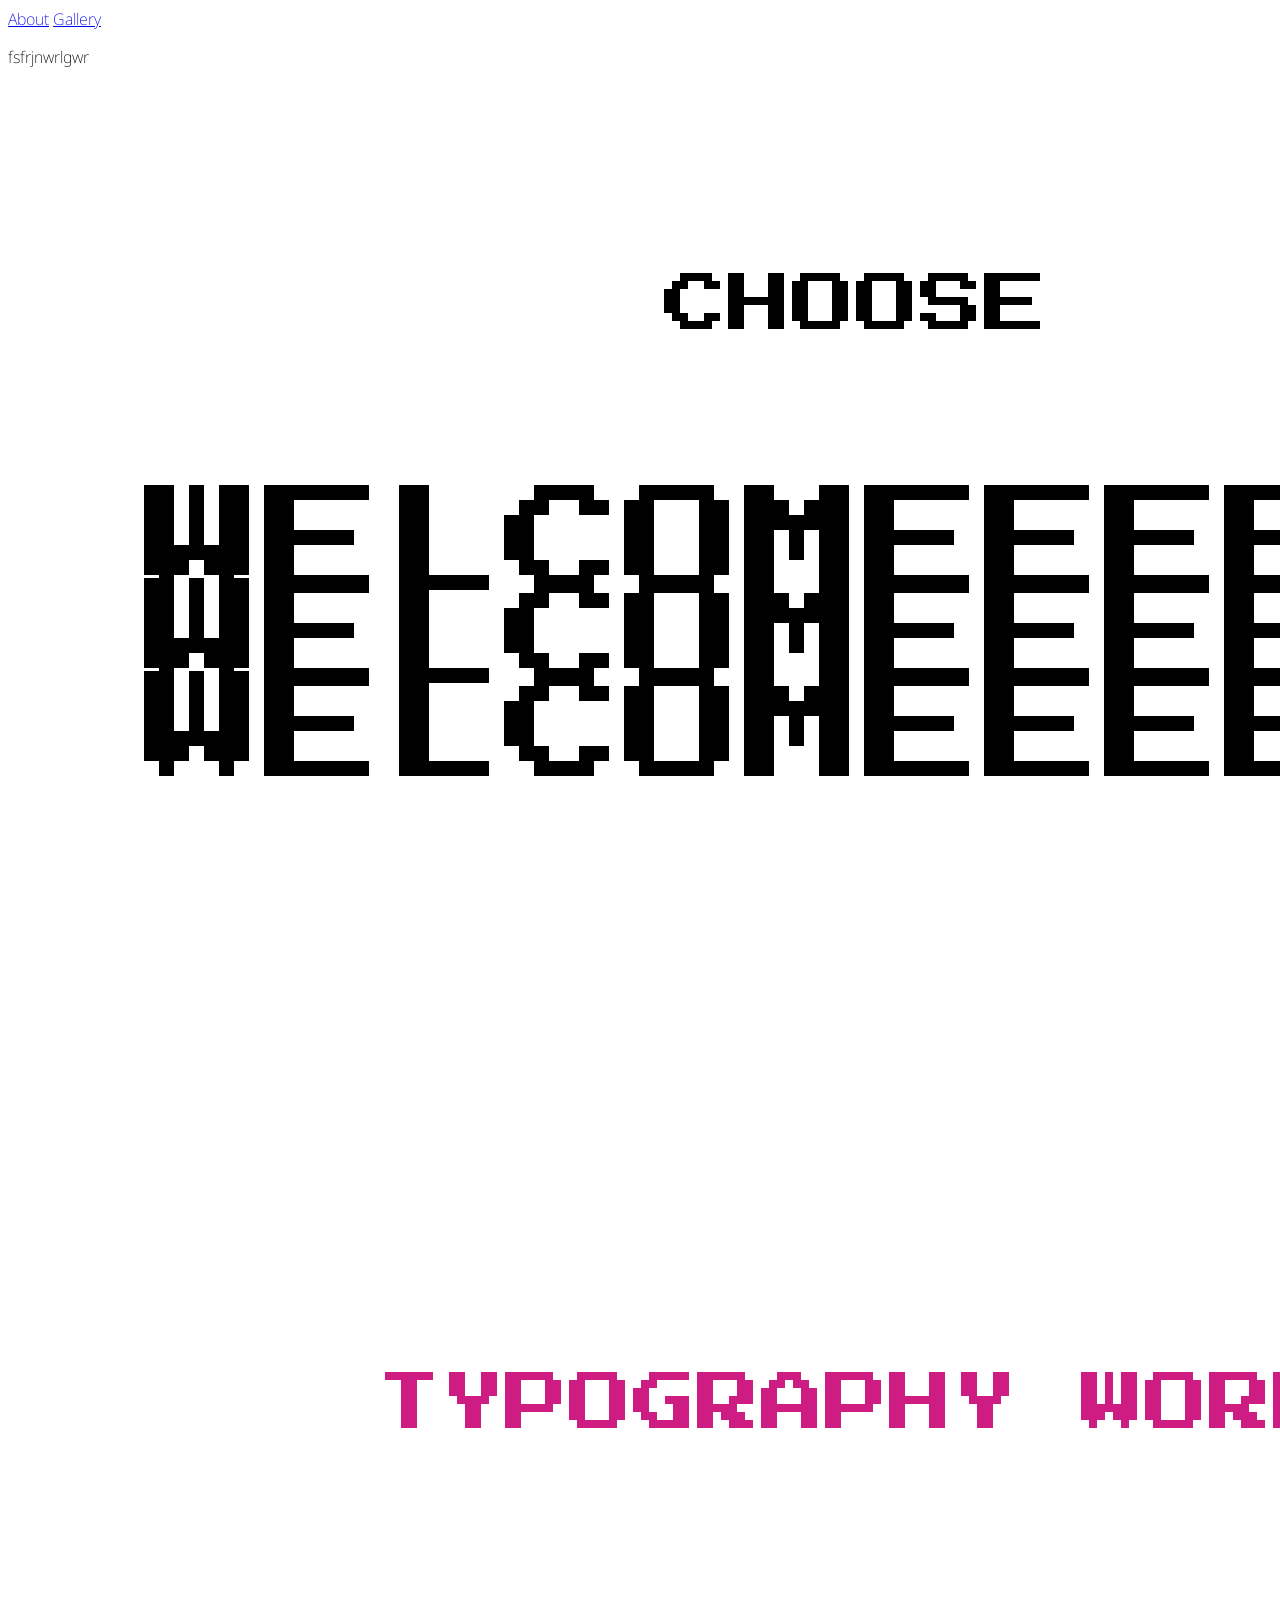
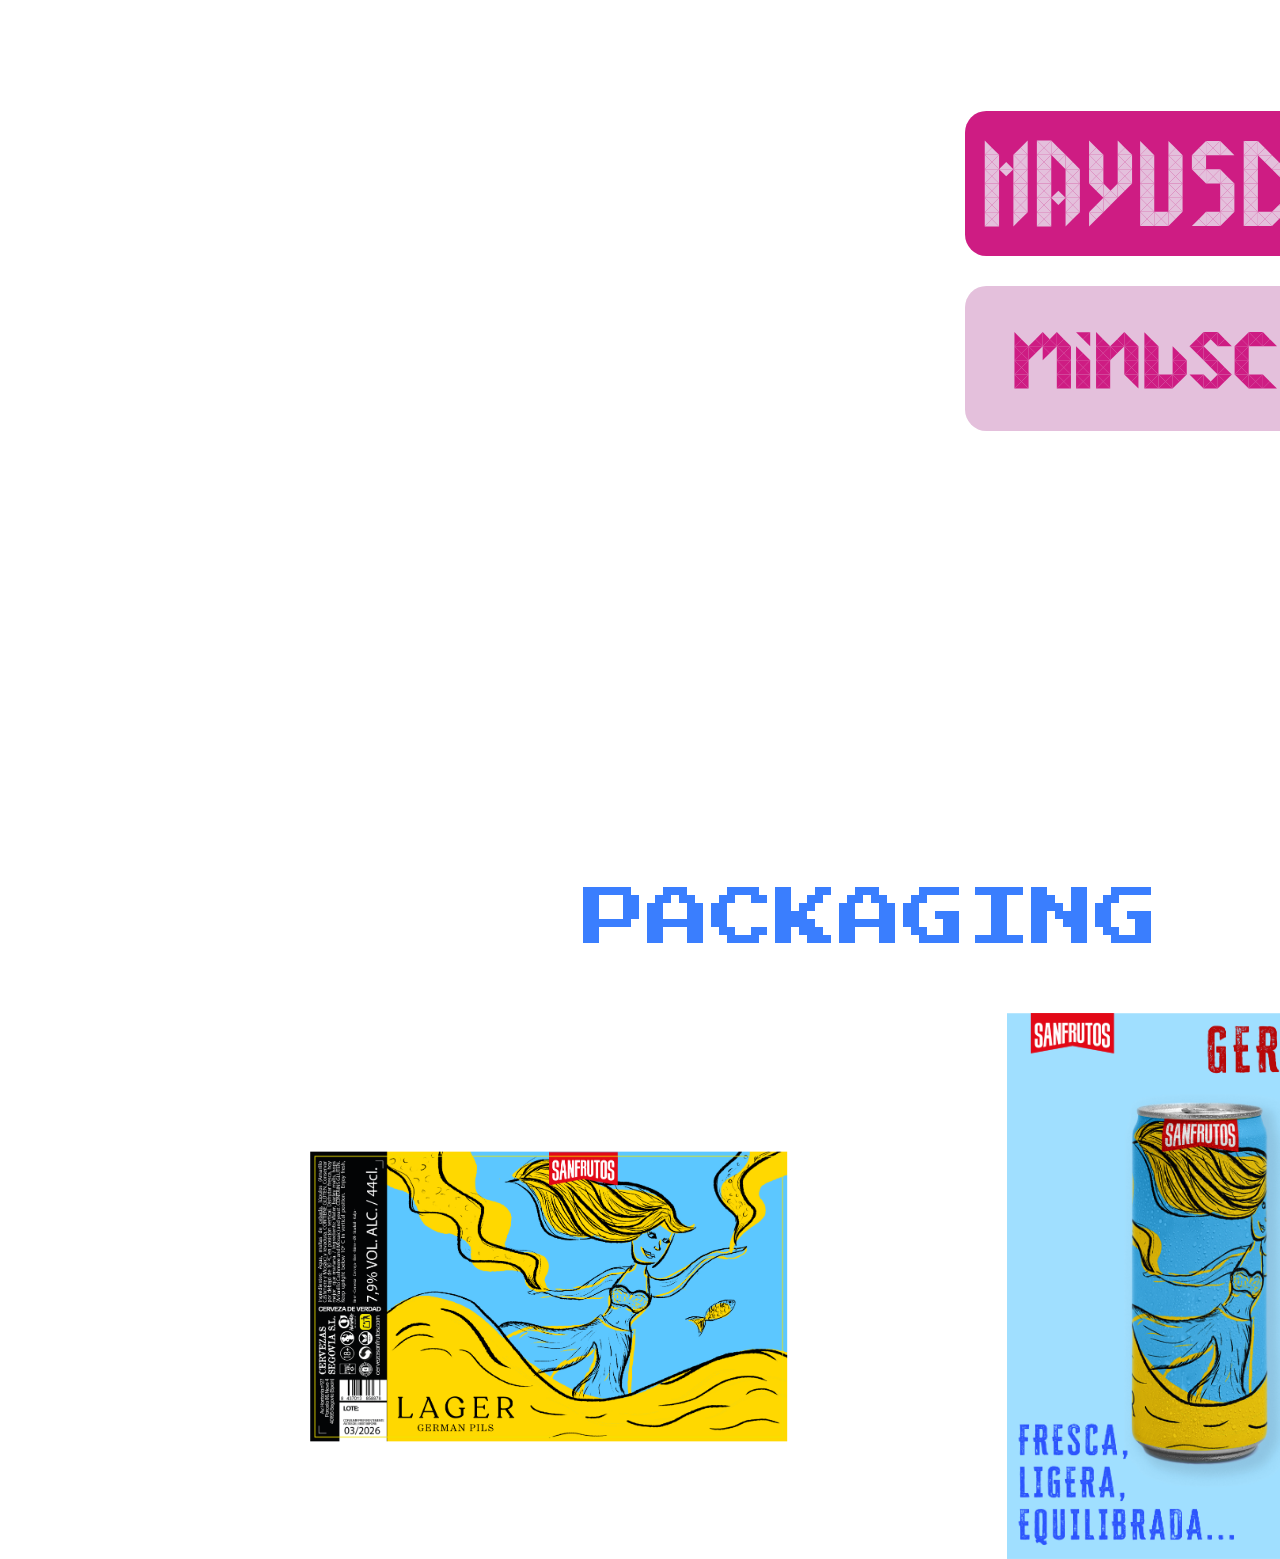
==== commit b951f8a8: "menuda ruina" ====
--- a/index.html
+++ b/index.html
@@ -30,9 +30,9 @@
     <section id="home">
         <h2>CHOOSE</h2>
         <div class="me">
-            <div class="me1"><h1>MEEEEEEEEEEE</h1></div>
-            <div class="me2"><h1>MEEEEEEEEEEE</h1></div>
-            <div class="me3"><h1>MEEEEEEEEEEE</h1></div>
+            <div class="me1"><h1>WELCOMEEEEEE</h1></div>
+            <div class="me2"><h1>WELCOMEEEEEE</h1></div>
+            <div class="me3"><h1>WELCOMEEEEEE</h1></div>
         </div>
         <!-- <div class="fotoshome">
             <div class="tipofotone"><img src="media/media/tipofotone.png" alt=""></div>
@@ -46,6 +46,7 @@
     <!-- TIPO -->
      <section id="tipo">
         <h2>TYPOGRAPHY WORK</h2>
+        <p>fsfrjnwrlgwr</p>
         <div class="reticulas">
             <div class="ñmayus"><img src="media/media/Ñmayus.svg" alt=""></div>
             <div class="ñminus"><img src="media/media/ñminus.svg" alt=""></div>
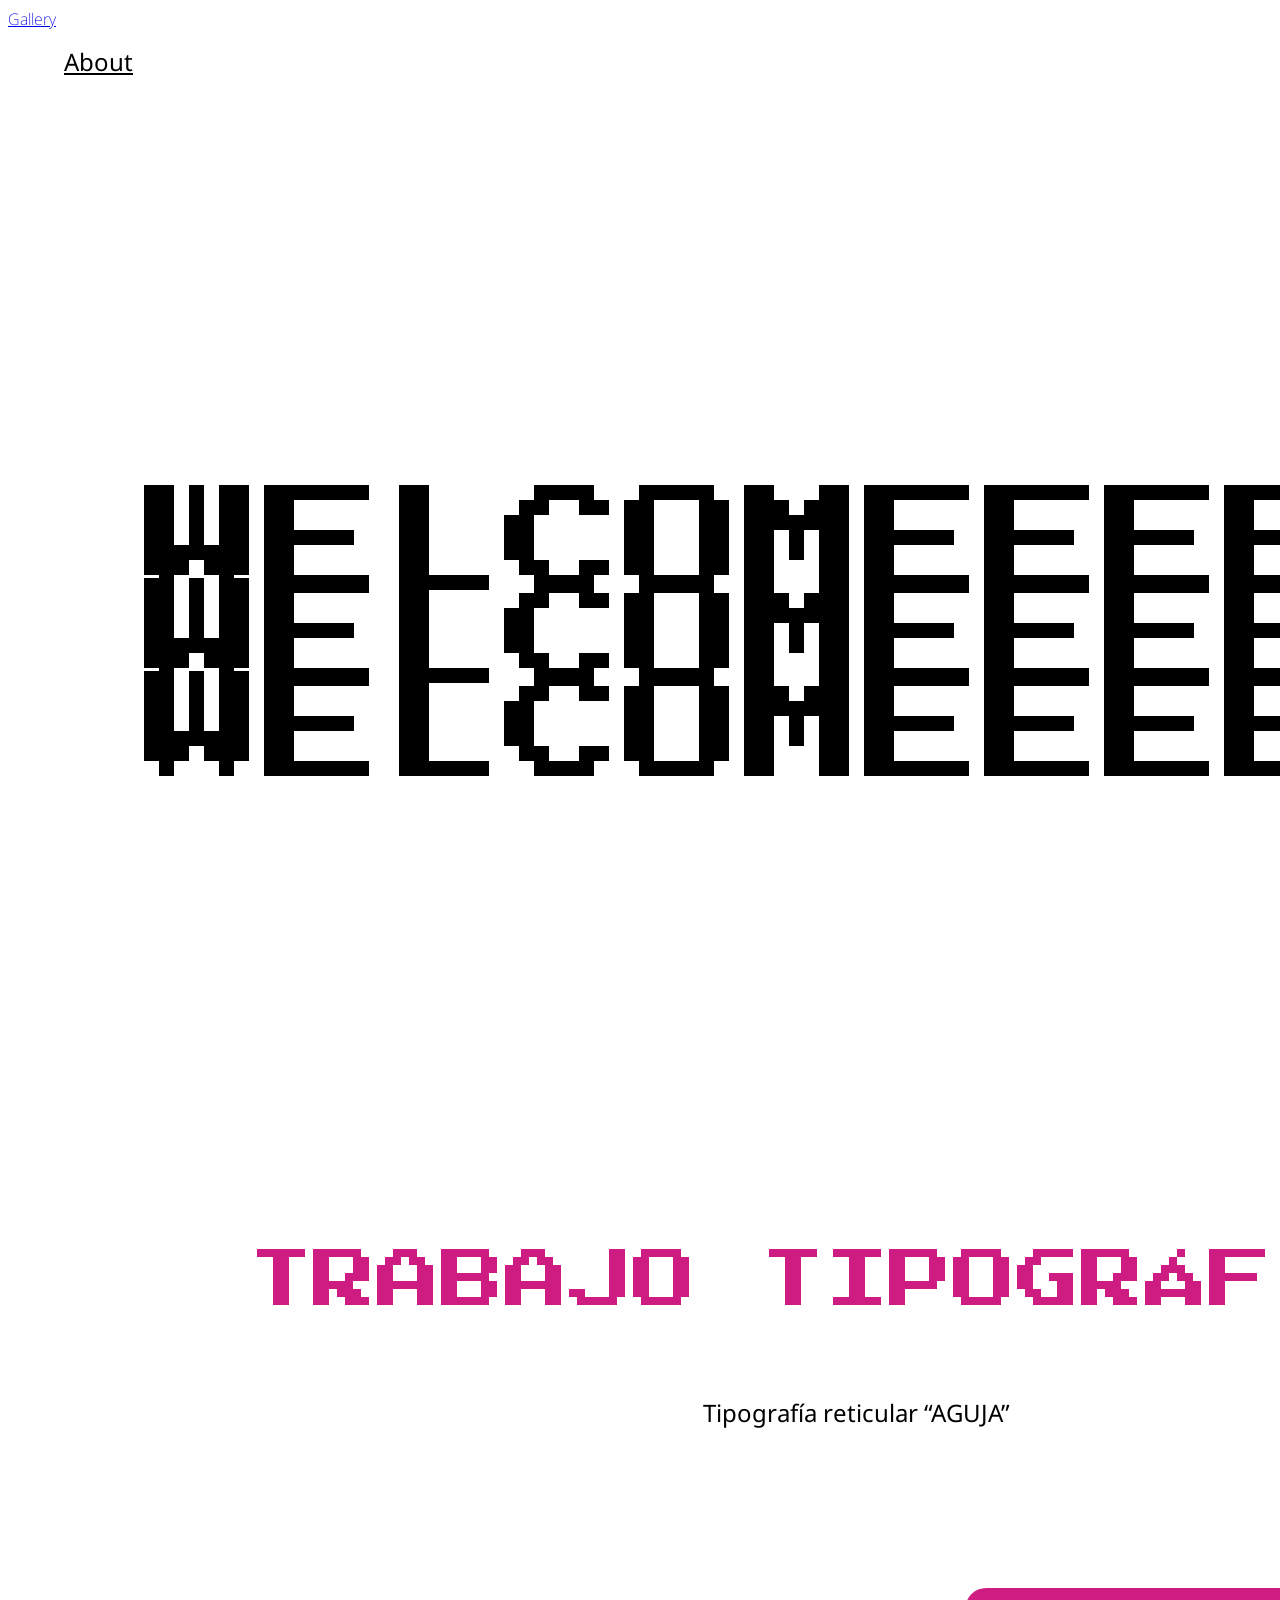
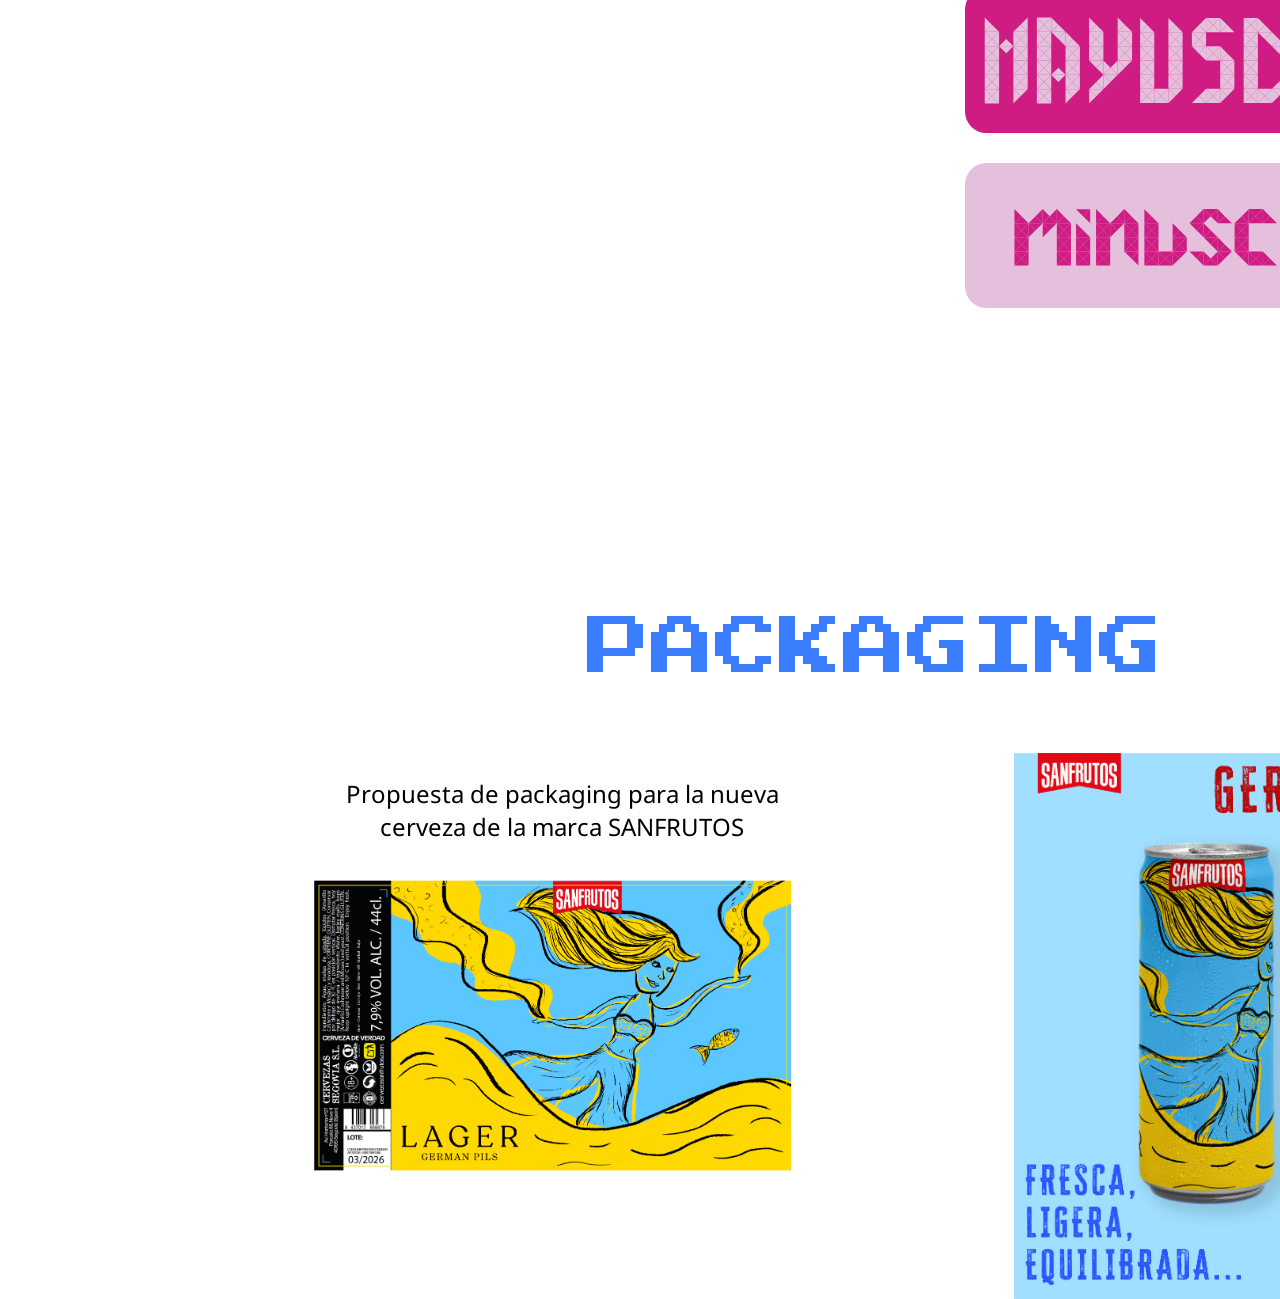
==== commit e661144f: "Decidido, no lo voy a entregar" ====
--- a/index.html
+++ b/index.html
@@ -21,32 +21,27 @@
 <body>
     <div class="wrapper">
         <nav>
-            <a href="about.html"> About</a>
-            <a href="gallery.html">Gallery</a>
+            <div class="about"><a href="about.html"> About</a></div>
+            <div class="gallery"></div><a href="gallery.html">Gallery</a></div>
         </nav>
     </div>
-   
+
     <!-- PÁGINA PRINCIPAL -->
     <section id="home">
-        <h2>CHOOSE</h2>
         <div class="me">
             <div class="me1"><h1>WELCOMEEEEEE</h1></div>
             <div class="me2"><h1>WELCOMEEEEEE</h1></div>
             <div class="me3"><h1>WELCOMEEEEEE</h1></div>
         </div>
-        <!-- <div class="fotoshome">
-            <div class="tipofotone"><img src="media/media/tipofotone.png" alt=""></div>
-            <img src="/media/img/packfotone.png" alt="">
-            <img src="/media/img/gallfotone.png" alt="">
-        </div> -->
     </section>
    
     <!-- KNOW ME -->
 
+
     <!-- TIPO -->
      <section id="tipo">
-        <h2>TYPOGRAPHY WORK</h2>
-        <p>fsfrjnwrlgwr</p>
+        <h2>TRABAJO TIPOGRÁFICO</h2>
+        <p>Tipografía reticular “AGUJA”</p>
         <div class="reticulas">
             <div class="ñmayus"><img src="media/media/Ñmayus.svg" alt=""></div>
             <div class="ñminus"><img src="media/media/ñminus.svg" alt=""></div>
@@ -61,6 +56,7 @@
     <!-- PACKAGING -->
      <section id="packaging">
         <h2>PACKAGING</h2>
+        <p>Propuesta de packaging para la nueva cerveza de la marca SANFRUTOS</p>
         <div class="etiqueta"> <img src="media/media/etiquetasanfrutoo.svg" alt=""></div>
         <div class="poster"><img src="media/media/POSTER CERVEZA.svg" alt=""></div>
      </section>
--- a/css/style.css
+++ b/css/style.css
@@ -24,140 +24,256 @@
     "wdth" 100;
 }
 
+.wrapper > nav > .about > a {
+  position: absolute;
+  width: 91px;
+  height: 44px;
+  left: 53px;
+  top: 40px;
+  font-family: 'Noto Sans';
+  font-style: normal;
+  font-weight: 400;
+  font-size: 24px;
+  line-height: 44px;
+  text-align: center;
+  color: #000000;
+  }
+
+.wrapper > nav > .gallery > a {
+  position: absolute;
+  width: 106px;
+  height: 44px;
+  left: 1568px;
+  top: 40px;
+  font-family: 'Noto Sans';
+  font-style: normal;
+  font-weight: 400;
+  font-size: 24px;
+  line-height: 44px;
+  text-align: center;
+  color: #000000;
+  }
+
 /* HOME */
-  /* CHOOSE */
-  #home > h2 {
-    position: absolute;
-    width: 576px;
-    height: 96px;
-    left: 568px;
-    top: 220px;
-    font-weight: 400;
-    font-size: 64px;
-    line-height: 64px;
-    text-align: center;
-  }
-
-  /* MEEEEEE */
+ /* MEEEEEE */
     /* me1 */
     #home > .me > .me1 {
+     /* WELCOMEEEEEE */
       position: absolute;
       width: 1440px;
       height: 120px;
       left: 144px;
       top: 385px;
+      font-family: 'Press Start 2P';
+      font-style: normal;
       font-weight: 400;
       font-size: 120px;
       line-height: 120px;
       text-align: center;
-    }
+      color: #000000;
+    }
+
 
     /* me2 */
     #home > .me > .me2 {
+      /* WELCOMEEEEEE */
       position: absolute;
       width: 1440px;
       height: 120px;
       left: 144px;
       top: 478px;
+      font-family: 'Press Start 2P';
+      font-style: normal;
       font-weight: 400;
       font-size: 120px;
       line-height: 120px;
-      text-align: center
+      text-align: center;
+      color: #000000;
     }
 
     /* me3 */
     #home > .me > .me3 {
+      /* WELCOMEEEEEE */
       position: absolute;
       width: 1440px;
       height: 120px;
       left: 144px;
       top: 571px;
+      font-family: 'Press Start 2P';
+      font-style: normal;
       font-weight: 400;
       font-size: 120px;
       line-height: 120px;
       text-align: center;
-    }
-
-
-/* TYPOGRAPHY WORK */
+      color: #000000;
+    }
+
+
+/* TRABAJO TIPOGRÁFICO */
   #tipo > h2 {
-    position: absolute;
-    width: 1277px;
-    height: 64px;
-    left: 218px;
-    top: 1319px;
-    text-align: center;
-    color: #CE1C83;
-    }
-
+      position: absolute;
+      width: 1277px;
+      height: 64px;
+      left: 218px;
+      top: 1196px;
+      font-family: 'Press Start 2P';
+      font-style: normal;
+      font-weight: 400;
+      font-size: 64px;
+      line-height: 64px;
+      text-align: center;
+      color: #CE1C83;
+    }
+  #tipo > p {
+      position: absolute;
+      width: 520px;
+      height: 104px;
+      left: 596px;
+      top: 1372px;
+      font-style: normal;
+      font-weight: 400;
+      font-size: 24px;
+      line-height: 33px;
+      text-align: center;
+      color: #000000;
+    }
+  
   /* Ñreticula 1 */
   #tipo > .reticulas > .ñmayus {
-    position: absolute;
-    width: 262px;
-    height: 320px;
-    left: 260px;
-    top: 1712px;
-  }
+      position: absolute;
+      width: 262px;
+      height: 320px;
+      left: 260px;
+      top: 1589px;
+    }
 
   /* ñminus 1 */
   #tipo > .reticulas > .ñminus {
-    position: absolute;
-    width: 263px;
-    height: 321px;
-    left: 549px;
-    top: 1711px;
-  }
+      position: absolute;
+      width: 263px;
+      height: 321px;
+      left: 549px;
+      top: 1588px;
+    }
 
   /* MAYUS 1 */
   #tipo > .boxtipos > .mayus {
-    position: absolute;
-    width: 494px;
-    height: 145px;
-    left: 965px;
-    top: 1711px;
-  }
+      position: absolute;
+      width: 494px;
+      height: 145px;
+      left: 965px;
+      top: 1588px;
+    }
 
   /* minus 1 */
   #tipo > .boxtipos > .minus {
-    position: absolute;
-    width: 494px;
-    height: 145px;
-    left: 965px;
-    top: 1886px;
-  }
+      position: absolute;
+      width: 494px;
+      height: 145px;
+      left: 965px;
+      top: 1763px;
+    }
 
 /* PACKAGING */
   #packaging > h2 {
-    position: absolute;
-    width: 914px;
-    height: 96px;
-    left: 414px;
-    top: 2434px;
+      position: absolute;
+      width: 914px;
+      height: 96px;
+      left: 418px;
+      top: 2163px;
+      font-family: 'Press Start 2P';
+      font-style: normal;
+      font-weight: 400;
+      font-size: 64px;
+      line-height: 64px;
+      text-align: center;
+      color: #3A7EFE;
+}
+
+  /* Propuesta de packaging...*/
+  #packaging > p {
+    position: absolute;
+    width: 520px;
+    height: 66px;
+    left: 302px;
+    top: 2353px;
     font-weight: 400;
+    font-size: 24px;
+    line-height: 33px;
     text-align: center;
-    color: #3A7EFE;
-  }
+    color: #000000;
+  }
+
   /* etiquetasanfrutoo 1 */
     #packaging > .etiqueta > img {
-      position: absolute;
-      width: 478px;
-      height: 295px;
-      left: 310px;
-      top: 2749px;
+    position: absolute;
+    width: 478px;
+    height: 295px;
+    left: 314px;
+    top: 2478px;
     }
     
   /* POSTER CERVEZA 2 */
     #packaging > .poster > img {
-      position: absolute;
-      width: 386px;
-      height: 546px;
-      left: 1007px;
-      top: 2613px;
+    position: absolute;
+    width: 386px;
+    height: 546px;
+    left: 1014px;
+    top: 2353px;
     }
 
 /* OTROS TRABAJOS */
 #gallery {
 }
+
+
+  .parrafos-about > .titles{
+    position: absolute;
+    width: 314px;
+    height: 484px;
+    left: 226px;
+    top: 372px;
+    font-family: 'Noto Sans';
+    font-style: normal;
+    font-weight: 400;
+    font-size: 32px;
+    line-height: 44px;
+    color: #000000;
+    }
+
+  .parrafos-about > .textos {
+    position: absolute;
+    width: 411px;
+    height: 506px;
+    left: 659px;
+    top: 389px;
+    font-family: 'Noto Sans';
+    font-style: normal;
+    font-weight: 400;
+    font-size: 16px;
+    line-height: 22px;
+    color: #000000;
+  }
+
+  .imgabout {
+    position: absolute;
+    width: 298px;
+    height: 359px;
+    left: 1188px;
+    top: 372px;
+    border-radius: 20px;
+    }
+
+  .imgabout > img {
+    position: absolute;
+    width: 239px;
+    height: 303px;
+    left: 1218px;
+    top: 400px;
+    background: url(260319_Lichtenstein00163_evoto_edited.jpg);
+    border-radius: 20px;
+    }
+
 
 
 /* versiona 1 */
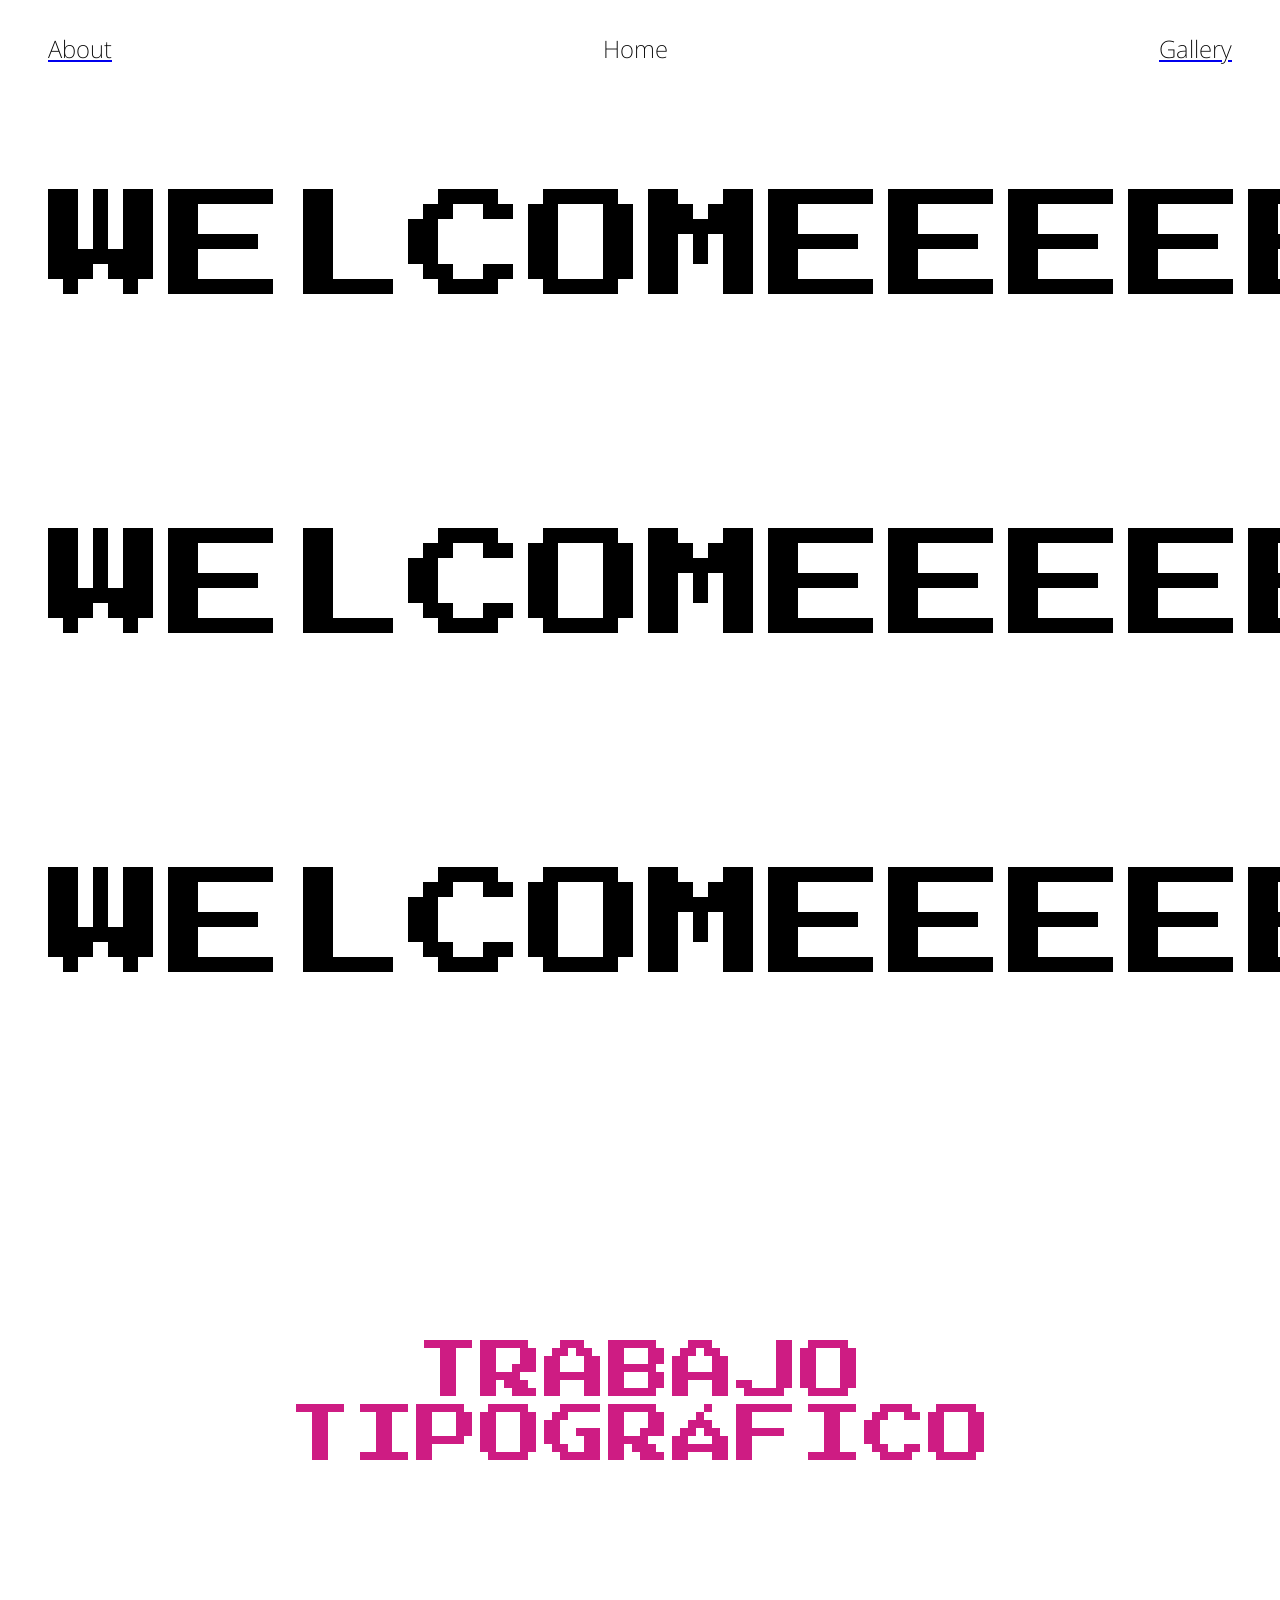
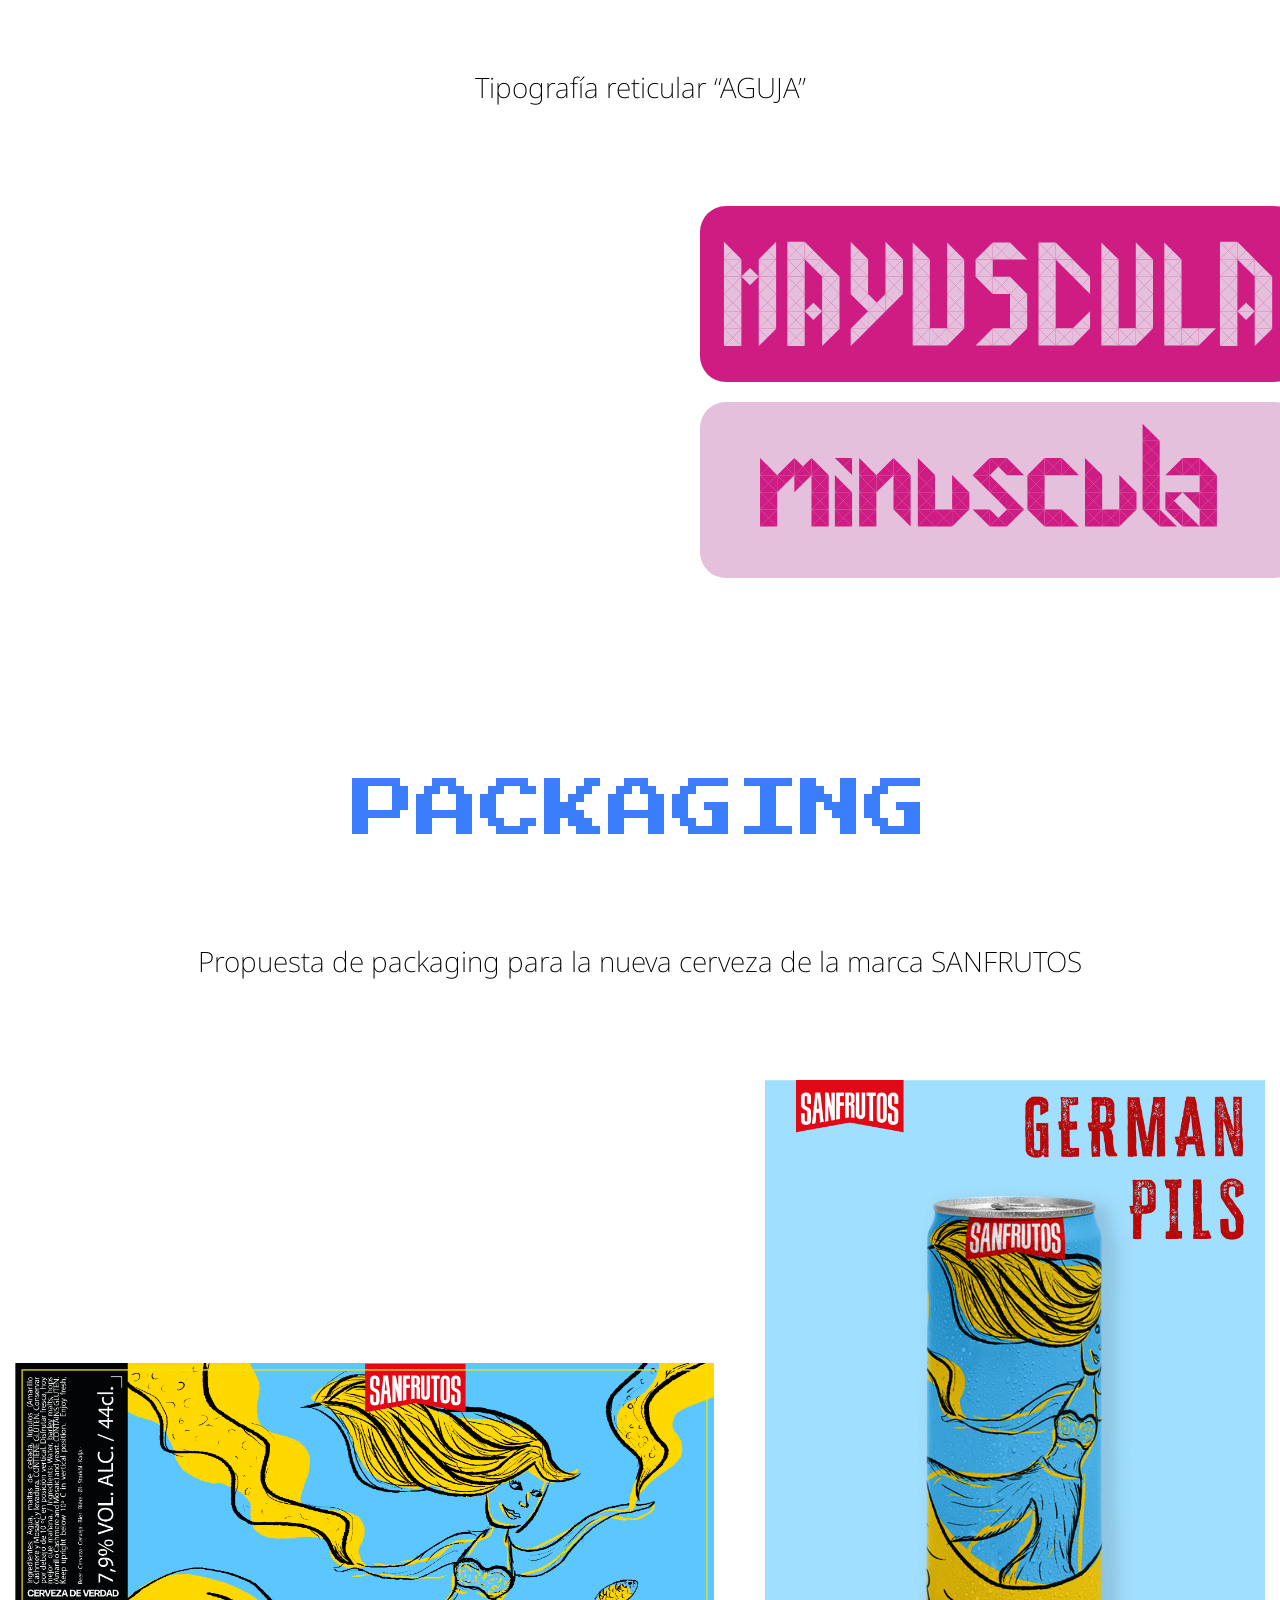
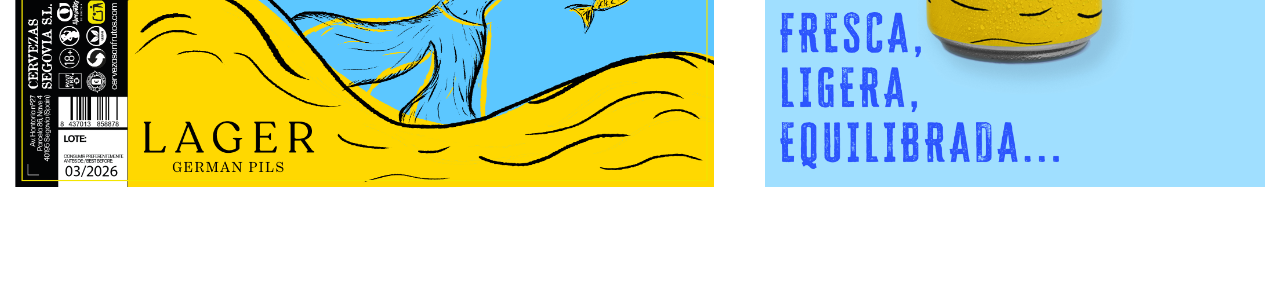
==== commit f885ed9b: "Aitana me esta ayudando Creo que si podré entregar algo Adrián. Ella tiene fe en mi" ====
--- a/index.html
+++ b/index.html
@@ -19,36 +19,39 @@
 
 </head>
 <body>
-    <div class="wrapper">
-        <nav>
-            <div class="about"><a href="about.html"> About</a></div>
-            <div class="gallery"></div><a href="gallery.html">Gallery</a></div>
-        </nav>
-    </div>
+<div class="wrapper">
+    <nav>
+        <div class="aboutygall">
+            <a href="about.html"><h3>About</h3></a>
+            <h3>Home</h3>
+            <a href="gallery.html"><h3>Gallery</h3></a>
+        </div>
+    </nav>
+    
 
     <!-- PÁGINA PRINCIPAL -->
     <section id="home">
         <div class="me">
-            <div class="me1"><h1>WELCOMEEEEEE</h1></div>
-            <div class="me2"><h1>WELCOMEEEEEE</h1></div>
-            <div class="me3"><h1>WELCOMEEEEEE</h1></div>
+            <h1>WELCOMEEEEEE</h1>
+            <h1>WELCOMEEEEEE</h1>
+            <span><h1>WELCOMEEEEEE</h1></span>
         </div>
     </section>
-   
-    <!-- KNOW ME -->
 
 
     <!-- TIPO -->
      <section id="tipo">
         <h2>TRABAJO TIPOGRÁFICO</h2>
         <p>Tipografía reticular “AGUJA”</p>
-        <div class="reticulas">
-            <div class="ñmayus"><img src="media/media/Ñmayus.svg" alt=""></div>
-            <div class="ñminus"><img src="media/media/ñminus.svg" alt=""></div>
-        </div>
-        <div class="boxtipos">
-            <div class="mayus"><img src="media/media/MAYUS.svg" alt=""></div>
-            <div class="minus"><img src="media/media/minus.svg" alt=""></div>
+        <div class="aguja">
+            <div class="reticulas">
+                <img src="media/media/Ñmayus.svg" alt="">
+                <img src="media/media/ñminus.svg" alt="">
+            </div>
+            <div class="boxtipos">
+                <img src="media/media/MAYUS.svg" alt="">
+                <img src="media/media/minus.svg" alt="">
+            </div>
         </div>
      </section>
     
@@ -57,13 +60,11 @@
      <section id="packaging">
         <h2>PACKAGING</h2>
         <p>Propuesta de packaging para la nueva cerveza de la marca SANFRUTOS</p>
-        <div class="etiqueta"> <img src="media/media/etiquetasanfrutoo.svg" alt=""></div>
-        <div class="poster"><img src="media/media/POSTER CERVEZA.svg" alt=""></div>
+        <div class="imgpack">
+            <img src="media/media/etiquetasanfrutoo.svg" alt="">
+            <img src="media/media/POSTER CERVEZA.svg" alt="">
+        </div>
      </section>
-   
-    <!-- OTROS TRABAJOS -->
-     <section id="otrostrabajos">
-
-     </section>
+</div>
 </body>
 </html>
--- a/css/style.css
+++ b/css/style.css
@@ -1,6 +1,6 @@
+/* TIPOGRAFÍAS */
 h1 {
   font-family: "Press Start 2P", system-ui;
-  font-weight: 0;
   font-style: normal;
   font-size: 120px;
   color: #000000;
@@ -8,219 +8,132 @@
 
 h2 {
    font-family: "Press Start 2P", system-ui;
-   font-weight: 0;
    font-style: normal; 
    font-size: 64px;
-   color: #000000;
+    font-weight: 400;
+    line-height: 64px;
 }
 
+h3 {
+  font-family: "Noto Sans", sans-serif;
+  font-style: normal;
+  font-size: 24px;
+  color: #000000;
+}
+
+h4 {
+  font-family: "Noto Sans", sans-serif;
+  font-weight: 200;
+  font-style: normal;
+  font-size: 32px;
+}
 
 *{
   font-family: "Noto Sans", sans-serif;
-  font-optical-sizing: auto;
   font-weight: 200;
   font-style: normal;
-  font-variation-settings:
-    "wdth" 100;
 }
 
-.wrapper > nav > .about > a {
-  position: absolute;
-  width: 91px;
-  height: 44px;
-  left: 53px;
-  top: 40px;
-  font-family: 'Noto Sans';
-  font-style: normal;
-  font-weight: 400;
+.wrapper {
+  margin: 0 auto;
+  padding: 0 40px;
+}
+
+nav > .aboutygall {
+  display: flex;
+  flex-direction: row;
   font-size: 24px;
-  line-height: 44px;
-  text-align: center;
   color: #000000;
-  }
-
-.wrapper > nav > .gallery > a {
-  position: absolute;
-  width: 106px;
-  height: 44px;
-  left: 1568px;
-  top: 40px;
-  font-family: 'Noto Sans';
-  font-style: normal;
-  font-weight: 400;
-  font-size: 24px;
-  line-height: 44px;
-  text-align: center;
-  color: #000000;
+  justify-content: space-between;
+  /* margin-left: 200px;
+  margin-right: 200px; */
   }
 
 /* HOME */
- /* MEEEEEE */
-    /* me1 */
-    #home > .me > .me1 {
-     /* WELCOMEEEEEE */
-      position: absolute;
-      width: 1440px;
-      height: 120px;
-      left: 144px;
-      top: 385px;
-      font-family: 'Press Start 2P';
-      font-style: normal;
-      font-weight: 400;
-      font-size: 120px;
-      line-height: 120px;
-      text-align: center;
-      color: #000000;
-    }
+  #home > .me {
+    display: flex;
+    flex-direction: column;
+    text-align: center;
+    gap: 20px;
+  }
 
-
-    /* me2 */
-    #home > .me > .me2 {
-      /* WELCOMEEEEEE */
-      position: absolute;
-      width: 1440px;
-      height: 120px;
-      left: 144px;
-      top: 478px;
-      font-family: 'Press Start 2P';
-      font-style: normal;
-      font-weight: 400;
-      font-size: 120px;
-      line-height: 120px;
-      text-align: center;
-      color: #000000;
-    }
-
-    /* me3 */
-    #home > .me > .me3 {
-      /* WELCOMEEEEEE */
-      position: absolute;
-      width: 1440px;
-      height: 120px;
-      left: 144px;
-      top: 571px;
-      font-family: 'Press Start 2P';
-      font-style: normal;
-      font-weight: 400;
-      font-size: 120px;
-      line-height: 120px;
-      text-align: center;
-      color: #000000;
-    }
-
+  #home > .me > span {
+    margin-bottom: 200px;
+  }
 
 /* TRABAJO TIPOGRÁFICO */
   #tipo > h2 {
-      position: absolute;
-      width: 1277px;
-      height: 64px;
-      left: 218px;
-      top: 1196px;
-      font-family: 'Press Start 2P';
-      font-style: normal;
-      font-weight: 400;
-      font-size: 64px;
-      line-height: 64px;
+    margin-bottom: 200px;
+    text-align: center;
+    color: #CE1C83; 
+    }
+
+    #tipo > p {
       text-align: center;
-      color: #CE1C83;
-    }
-  #tipo > p {
-      position: absolute;
-      width: 520px;
-      height: 104px;
-      left: 596px;
-      top: 1372px;
-      font-style: normal;
-      font-weight: 400;
-      font-size: 24px;
-      line-height: 33px;
-      text-align: center;
-      color: #000000;
+      font-size: 28px;
+      margin-bottom: 100px;
     }
   
-  /* Ñreticula 1 */
-  #tipo > .reticulas > .ñmayus {
-      position: absolute;
-      width: 262px;
-      height: 320px;
-      left: 260px;
-      top: 1589px;
+  /* Aguja */
+    #tipo > .aguja > .reticulas {
+      display: flex;
+      flex-direction: row;
+      gap: 20px;
+    }
+      
+    #tipo > .aguja > .reticulas > img {
+      width: 300px;
     }
 
-  /* ñminus 1 */
-  #tipo > .reticulas > .ñminus {
-      position: absolute;
-      width: 263px;
-      height: 321px;
-      left: 549px;
-      top: 1588px;
+    #tipo > .aguja > .boxtipos {
+      display: flex;
+      flex-direction: column;
+      gap: 20px;
     }
 
-  /* MAYUS 1 */
-  #tipo > .boxtipos > .mayus {
-      position: absolute;
-      width: 494px;
-      height: 145px;
-      left: 965px;
-      top: 1588px;
+    #tipo > .aguja > .boxtipos > img {
+      width: 600px;
     }
 
-  /* minus 1 */
-  #tipo > .boxtipos > .minus {
-      position: absolute;
-      width: 494px;
-      height: 145px;
-      left: 965px;
-      top: 1763px;
+    #tipo > .aguja {
+      display: flex;
+      flex-direction: row;
+      gap: 100px;
+      justify-content: center;
+      margin-bottom: 200px;
     }
 
 /* PACKAGING */
   #packaging > h2 {
-      position: absolute;
-      width: 914px;
-      height: 96px;
-      left: 418px;
-      top: 2163px;
-      font-family: 'Press Start 2P';
-      font-style: normal;
-      font-weight: 400;
-      font-size: 64px;
-      line-height: 64px;
       text-align: center;
+      margin-bottom: 100px;
       color: #3A7EFE;
 }
 
-  /* Propuesta de packaging...*/
-  #packaging > p {
-    position: absolute;
-    width: 520px;
-    height: 66px;
-    left: 302px;
-    top: 2353px;
-    font-weight: 400;
-    font-size: 24px;
-    line-height: 33px;
-    text-align: center;
-    color: #000000;
-  }
+  /* Parrafo*/
+    #packaging > p {
+      text-align: center;
+      font-size: 28px;
+      margin-bottom: 100px;
+    }
 
-  /* etiquetasanfrutoo 1 */
-    #packaging > .etiqueta > img {
-    position: absolute;
-    width: 478px;
-    height: 295px;
-    left: 314px;
-    top: 2478px;
+    #packaging > .imgpack {
+      display: flex;
+      flex-direction: row;
+      gap: 50px;
+      align-items: end;
+      margin-bottom: 100px;
+      justify-content: center;
     }
-    
-  /* POSTER CERVEZA 2 */
-    #packaging > .poster > img {
-    position: absolute;
-    width: 386px;
-    height: 546px;
-    left: 1014px;
-    top: 2353px;
+
+    #packaging > .imgpack > :first-child {
+      width: 700px;
     }
+
+    #packaging > .imgpack > :last-child {
+      width: 500px;
+    }
+
 
 /* OTROS TRABAJOS */
 #gallery {
@@ -261,6 +174,7 @@
     height: 359px;
     left: 1188px;
     top: 372px;
+    background: #000000;
     border-radius: 20px;
     }
 
@@ -273,9 +187,7 @@
     background: url(260319_Lichtenstein00163_evoto_edited.jpg);
     border-radius: 20px;
     }
-
-
-
+  
 /* versiona 1 */
 #gallery > ul > li > .versiona {
   position: absolute;
@@ -285,4 +197,3 @@
   top: 301px;
   background: url(versiona.png);
 }
-
